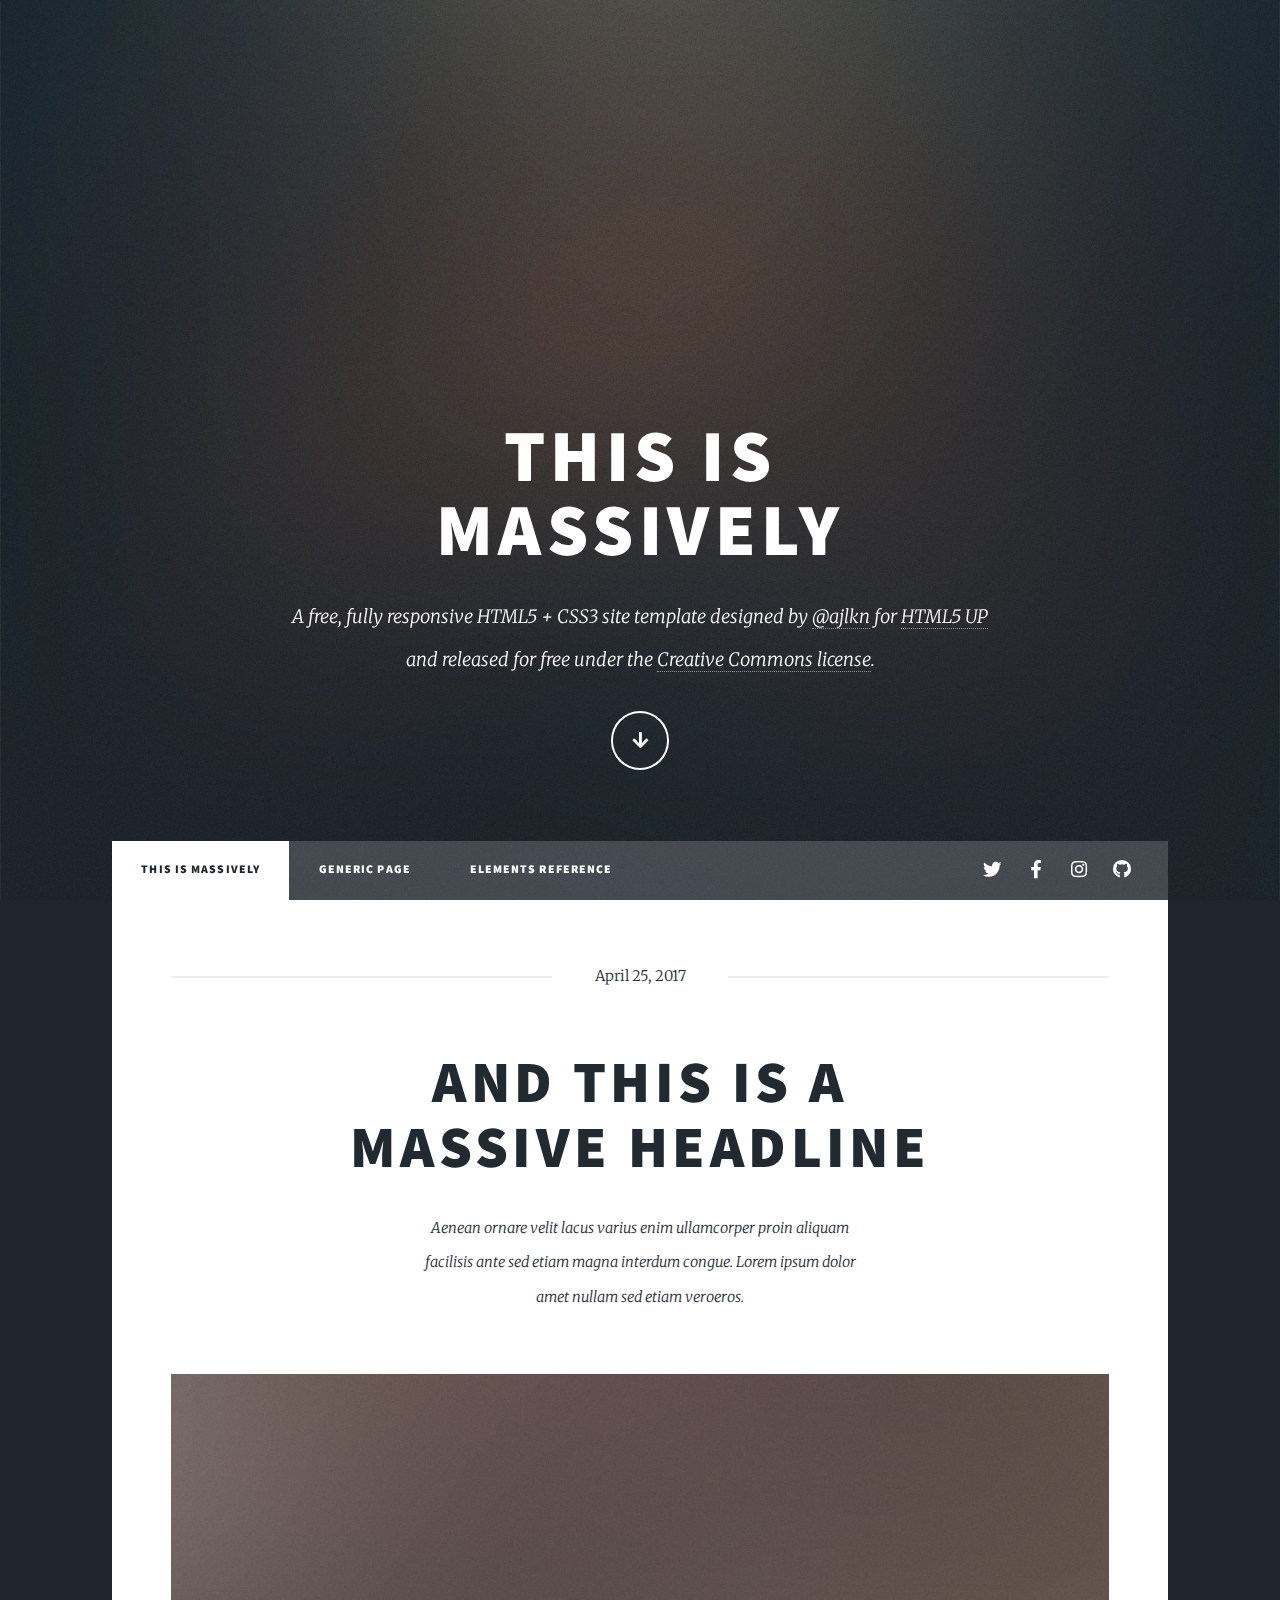
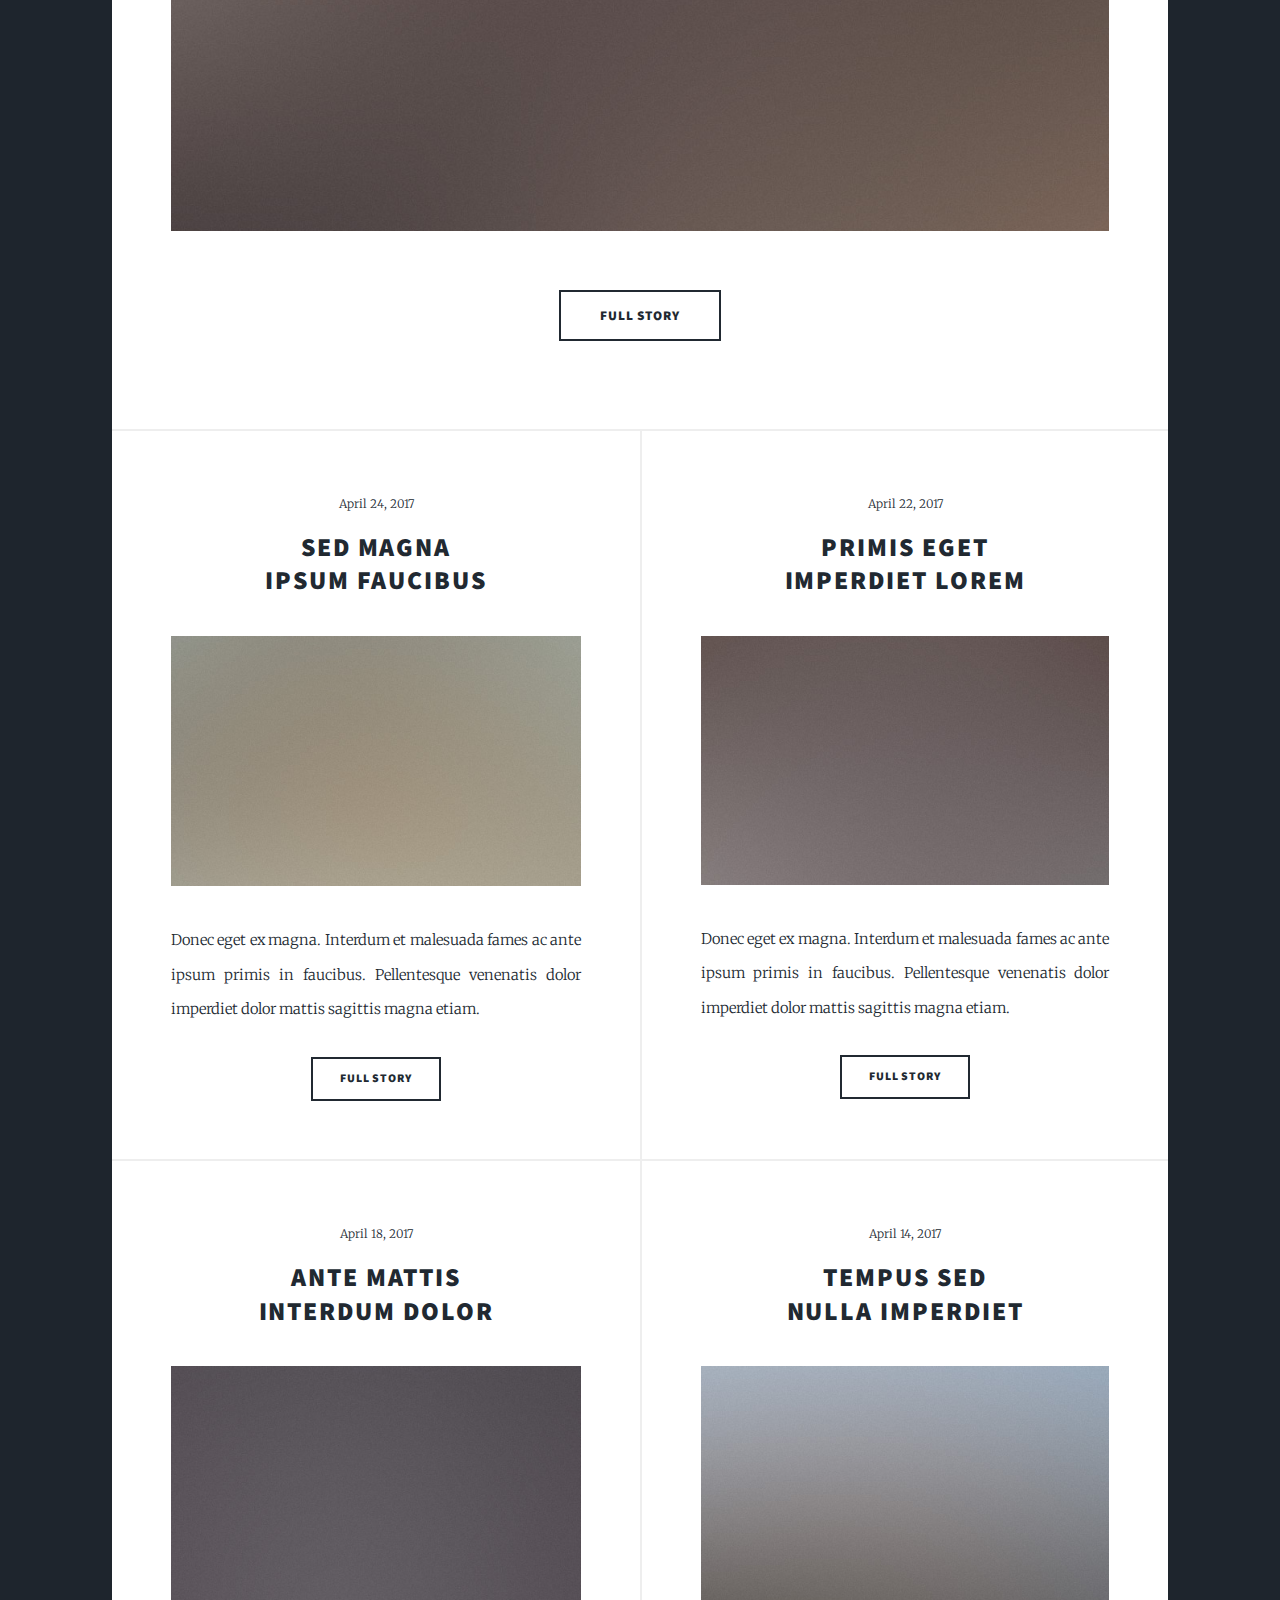
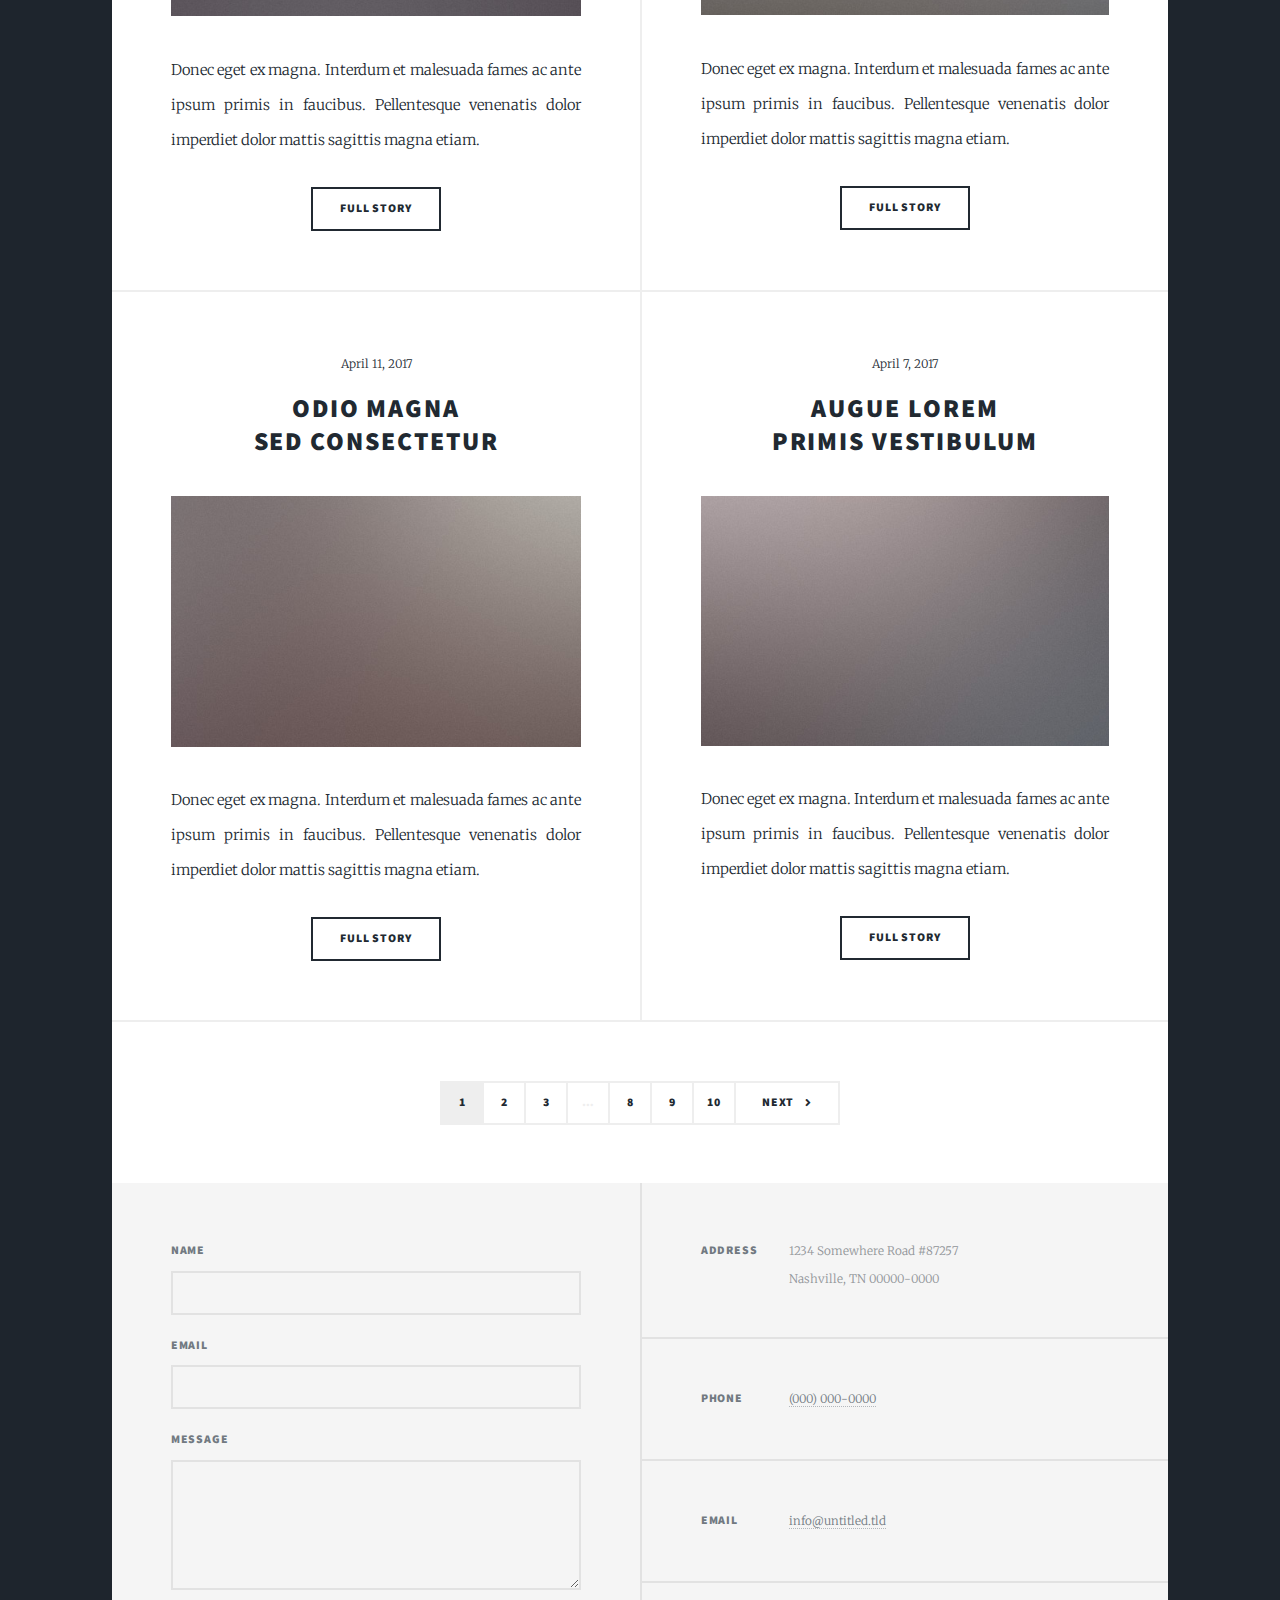
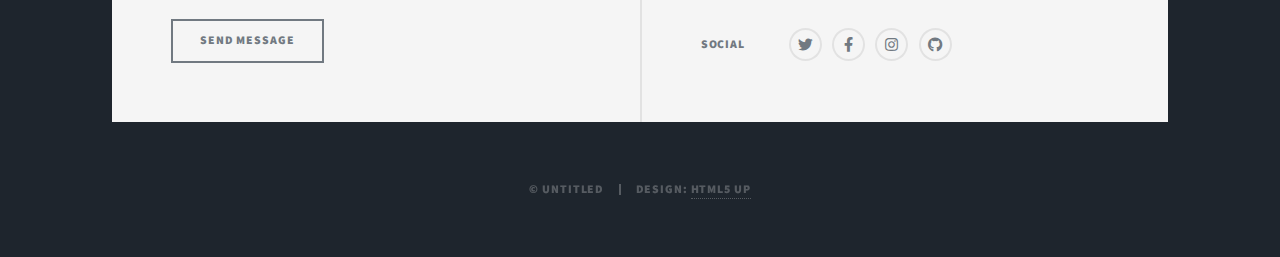
==== index.html @ d3384584 "Add files via upload" ====
<!DOCTYPE HTML>
<!--
	Massively by HTML5 UP
	html5up.net | @ajlkn
	Free for personal and commercial use under the CCA 3.0 license (html5up.net/license)
-->
<html>
	<head>
		<title>Massively by HTML5 UP</title>
		<meta charset="utf-8" />
		<meta name="viewport" content="width=device-width, initial-scale=1, user-scalable=no" />
		<link rel="stylesheet" href="assets/css/main.css" />
		<noscript><link rel="stylesheet" href="assets/css/noscript.css" /></noscript>
	</head>
	<body class="is-preload">

		<!-- Wrapper -->
			<div id="wrapper" class="fade-in">

				<!-- Intro -->
					<div id="intro">
						<h1>This is<br />
						Massively</h1>
						<p>A free, fully responsive HTML5 + CSS3 site template designed by <a href="https://twitter.com/ajlkn">@ajlkn</a> for <a href="https://html5up.net">HTML5 UP</a><br />
						and released for free under the <a href="https://html5up.net/license">Creative Commons license</a>.</p>
						<ul class="actions">
							<li><a href="#header" class="button icon solid solo fa-arrow-down scrolly">Continue</a></li>
						</ul>
					</div>

				<!-- Header -->
					<header id="header">
						<a href="index.html" class="logo">Massively</a>
					</header>

				<!-- Nav -->
					<nav id="nav">
						<ul class="links">
							<li class="active"><a href="index.html">This is Massively</a></li>
							<li><a href="generic.html">Generic Page</a></li>
							<li><a href="elements.html">Elements Reference</a></li>
						</ul>
						<ul class="icons">
							<li><a href="#" class="icon brands fa-twitter"><span class="label">Twitter</span></a></li>
							<li><a href="#" class="icon brands fa-facebook-f"><span class="label">Facebook</span></a></li>
							<li><a href="#" class="icon brands fa-instagram"><span class="label">Instagram</span></a></li>
							<li><a href="#" class="icon brands fa-github"><span class="label">GitHub</span></a></li>
						</ul>
					</nav>

				<!-- Main -->
					<div id="main">

						<!-- Featured Post -->
							<article class="post featured">
								<header class="major">
									<span class="date">April 25, 2017</span>
									<h2><a href="#">And this is a<br />
									massive headline</a></h2>
									<p>Aenean ornare velit lacus varius enim ullamcorper proin aliquam<br />
									facilisis ante sed etiam magna interdum congue. Lorem ipsum dolor<br />
									amet nullam sed etiam veroeros.</p>
								</header>
								<a href="#" class="image main"><img src="images/pic01.jpg" alt="" /></a>
								<ul class="actions special">
									<li><a href="#" class="button large">Full Story</a></li>
								</ul>
							</article>

						<!-- Posts -->
							<section class="posts">
								<article>
									<header>
										<span class="date">April 24, 2017</span>
										<h2><a href="#">Sed magna<br />
										ipsum faucibus</a></h2>
									</header>
									<a href="#" class="image fit"><img src="images/pic02.jpg" alt="" /></a>
									<p>Donec eget ex magna. Interdum et malesuada fames ac ante ipsum primis in faucibus. Pellentesque venenatis dolor imperdiet dolor mattis sagittis magna etiam.</p>
									<ul class="actions special">
										<li><a href="#" class="button">Full Story</a></li>
									</ul>
								</article>
								<article>
									<header>
										<span class="date">April 22, 2017</span>
										<h2><a href="#">Primis eget<br />
										imperdiet lorem</a></h2>
									</header>
									<a href="#" class="image fit"><img src="images/pic03.jpg" alt="" /></a>
									<p>Donec eget ex magna. Interdum et malesuada fames ac ante ipsum primis in faucibus. Pellentesque venenatis dolor imperdiet dolor mattis sagittis magna etiam.</p>
									<ul class="actions special">
										<li><a href="#" class="button">Full Story</a></li>
									</ul>
								</article>
								<article>
									<header>
										<span class="date">April 18, 2017</span>
										<h2><a href="#">Ante mattis<br />
										interdum dolor</a></h2>
									</header>
									<a href="#" class="image fit"><img src="images/pic04.jpg" alt="" /></a>
									<p>Donec eget ex magna. Interdum et malesuada fames ac ante ipsum primis in faucibus. Pellentesque venenatis dolor imperdiet dolor mattis sagittis magna etiam.</p>
									<ul class="actions special">
										<li><a href="#" class="button">Full Story</a></li>
									</ul>
								</article>
								<article>
									<header>
										<span class="date">April 14, 2017</span>
										<h2><a href="#">Tempus sed<br />
										nulla imperdiet</a></h2>
									</header>
									<a href="#" class="image fit"><img src="images/pic05.jpg" alt="" /></a>
									<p>Donec eget ex magna. Interdum et malesuada fames ac ante ipsum primis in faucibus. Pellentesque venenatis dolor imperdiet dolor mattis sagittis magna etiam.</p>
									<ul class="actions special">
										<li><a href="#" class="button">Full Story</a></li>
									</ul>
								</article>
								<article>
									<header>
										<span class="date">April 11, 2017</span>
										<h2><a href="#">Odio magna<br />
										sed consectetur</a></h2>
									</header>
									<a href="#" class="image fit"><img src="images/pic06.jpg" alt="" /></a>
									<p>Donec eget ex magna. Interdum et malesuada fames ac ante ipsum primis in faucibus. Pellentesque venenatis dolor imperdiet dolor mattis sagittis magna etiam.</p>
									<ul class="actions special">
										<li><a href="#" class="button">Full Story</a></li>
									</ul>
								</article>
								<article>
									<header>
										<span class="date">April 7, 2017</span>
										<h2><a href="#">Augue lorem<br />
										primis vestibulum</a></h2>
									</header>
									<a href="#" class="image fit"><img src="images/pic07.jpg" alt="" /></a>
									<p>Donec eget ex magna. Interdum et malesuada fames ac ante ipsum primis in faucibus. Pellentesque venenatis dolor imperdiet dolor mattis sagittis magna etiam.</p>
									<ul class="actions special">
										<li><a href="#" class="button">Full Story</a></li>
									</ul>
								</article>
							</section>

						<!-- Footer -->
							<footer>
								<div class="pagination">
									<!--<a href="#" class="previous">Prev</a>-->
									<a href="#" class="page active">1</a>
									<a href="#" class="page">2</a>
									<a href="#" class="page">3</a>
									<span class="extra">&hellip;</span>
									<a href="#" class="page">8</a>
									<a href="#" class="page">9</a>
									<a href="#" class="page">10</a>
									<a href="#" class="next">Next</a>
								</div>
							</footer>

					</div>

				<!-- Footer -->
					<footer id="footer">
						<section>
							<form method="post" action="#">
								<div class="fields">
									<div class="field">
										<label for="name">Name</label>
										<input type="text" name="name" id="name" />
									</div>
									<div class="field">
										<label for="email">Email</label>
										<input type="text" name="email" id="email" />
									</div>
									<div class="field">
										<label for="message">Message</label>
										<textarea name="message" id="message" rows="3"></textarea>
									</div>
								</div>
								<ul class="actions">
									<li><input type="submit" value="Send Message" /></li>
								</ul>
							</form>
						</section>
						<section class="split contact">
							<section class="alt">
								<h3>Address</h3>
								<p>1234 Somewhere Road #87257<br />
								Nashville, TN 00000-0000</p>
							</section>
							<section>
								<h3>Phone</h3>
								<p><a href="#">(000) 000-0000</a></p>
							</section>
							<section>
								<h3>Email</h3>
								<p><a href="#">info@untitled.tld</a></p>
							</section>
							<section>
								<h3>Social</h3>
								<ul class="icons alt">
									<li><a href="#" class="icon brands alt fa-twitter"><span class="label">Twitter</span></a></li>
									<li><a href="#" class="icon brands alt fa-facebook-f"><span class="label">Facebook</span></a></li>
									<li><a href="#" class="icon brands alt fa-instagram"><span class="label">Instagram</span></a></li>
									<li><a href="#" class="icon brands alt fa-github"><span class="label">GitHub</span></a></li>
								</ul>
							</section>
						</section>
					</footer>

				<!-- Copyright -->
					<div id="copyright">
						<ul><li>&copy; Untitled</li><li>Design: <a href="https://html5up.net">HTML5 UP</a></li></ul>
					</div>

			</div>

		<!-- Scripts -->
			<script src="assets/js/jquery.min.js"></script>
			<script src="assets/js/jquery.scrollex.min.js"></script>
			<script src="assets/js/jquery.scrolly.min.js"></script>
			<script src="assets/js/browser.min.js"></script>
			<script src="assets/js/breakpoints.min.js"></script>
			<script src="assets/js/util.js"></script>
			<script src="assets/js/main.js"></script>

	</body>
</html>
---- assets/css/main.css ----
@import url(fontawesome-all.min.css);
@import url("https://fonts.googleapis.com/css?family=Merriweather:300,700,300italic,700italic|Source+Sans+Pro:900");

/*
	Massively by HTML5 UP
	html5up.net | @ajlkn
	Free for personal and commercial use under the CCA 3.0 license (html5up.net/license)
*/

html, body, div, span, applet, object,
iframe, h1, h2, h3, h4, h5, h6, p, blockquote,
pre, a, abbr, acronym, address, big, cite,
code, del, dfn, em, img, ins, kbd, q, s, samp,
small, strike, strong, sub, sup, tt, var, b,
u, i, center, dl, dt, dd, ol, ul, li, fieldset,
form, label, legend, table, caption, tbody,
tfoot, thead, tr, th, td, article, aside,
canvas, details, embed, figure, figcaption,
footer, header, hgroup, menu, nav, output, ruby,
section, summary, time, mark, audio, video {
	margin: 0;
	padding: 0;
	border: 0;
	font-size: 100%;
	font: inherit;
	vertical-align: baseline;}

article, aside, details, figcaption, figure,
footer, header, hgroup, menu, nav, section {
	display: block;}

body {
	line-height: 1;
}

ol, ul {
	list-style: none;
}

blockquote, q {
	quotes: none;
}

	blockquote:before, blockquote:after, q:before, q:after {
		content: '';
		content: none;
	}

table {
	border-collapse: collapse;
	border-spacing: 0;
}

body {
	-webkit-text-size-adjust: none;
}

mark {
	background-color: transparent;
	color: inherit;
}

input::-moz-focus-inner {
	border: 0;
	padding: 0;
}

input, select, textarea {
	-moz-appearance: none;
	-webkit-appearance: none;
	-ms-appearance: none;
	appearance: none;
}

/* Basic */

	@-ms-viewport {
		width: device-width;
	}

	body {
		-ms-overflow-style: scrollbar;
	}

	@media screen and (max-width: 480px) {

		html, body {
			min-width: 320px;
		}

	}

	html {
		box-sizing: border-box;
	}

	*, *:before, *:after {
		box-sizing: inherit;
	}

	body {
		background-color: #1e252d;
	}

		body.is-preload *, body.is-preload *:before, body.is-preload *:after {
			-moz-animation: none !important;
			-webkit-animation: none !important;
			-ms-animation: none !important;
			animation: none !important;
			-moz-transition: none !important;
			-webkit-transition: none !important;
			-ms-transition: none !important;
			transition: none !important;
		}

/* Type */

	html {
		font-size: 16pt;
	}

		@media screen and (max-width: 1680px) {

			html {
				font-size: 12pt;
			}

		}

		@media screen and (max-width: 1280px) {

			html {
				font-size: 11pt;
			}

		}

		@media screen and (max-width: 360px) {

			html {
				font-size: 10pt;
			}

		}

	body {
		color: #212931;
	}

	body, input, select, textarea {
		font-family: "Merriweather", Georgia, serif;
		font-weight: 300;
		font-size: 1rem;
		line-height: 2.375;
	}

	a {
		-moz-transition: color 0.2s ease-in-out, background-color 0.2s ease-in-out, border-color 0.2s ease-in-out, box-shadow 0.2s ease-in-out;
		-webkit-transition: color 0.2s ease-in-out, background-color 0.2s ease-in-out, border-color 0.2s ease-in-out, box-shadow 0.2s ease-in-out;
		-ms-transition: color 0.2s ease-in-out, background-color 0.2s ease-in-out, border-color 0.2s ease-in-out, box-shadow 0.2s ease-in-out;
		transition: color 0.2s ease-in-out, background-color 0.2s ease-in-out, border-color 0.2s ease-in-out, box-shadow 0.2s ease-in-out;
		border-bottom: dotted 1px;
		text-decoration: none;
	}

		a:hover {
			border-bottom-color: transparent;
		}

	strong, b {
		font-weight: 600;
	}

	em, i {
		font-style: italic;
	}

	p {
		text-align: justify;
		margin: 0 0 2rem 0;
	}

	h1, h2, h3, h4, h5, h6 {
		font-family: "Source Sans Pro", Helvetica, sans-serif;
		font-weight: 900;
		line-height: 1.5;
		letter-spacing: 0.075em;
		text-transform: uppercase;
		margin: 0 0 1rem 0;
	}

		h1 a, h2 a, h3 a, h4 a, h5 a, h6 a {
			border-bottom: 0;
			color: inherit;
			text-decoration: none;
		}

	h1 {
		font-size: 4rem;
		line-height: 1.1;
		margin: 0 0 2rem 0;
	}

	h2 {
		font-size: 1.75rem;
		line-height: 1.3;
		margin: 0 0 1.5rem 0;
	}

	h3 {
		font-size: 1.25rem;
		margin: 0 0 1.5rem 0;
	}

	h4 {
		font-size: 1rem;
	}

	h5 {
		font-size: 0.9rem;
	}

	h6 {
		font-size: 0.8rem;
	}

	sub {
		font-size: 0.8rem;
		position: relative;
		top: 0.5rem;
	}

	sup {
		font-size: 0.8rem;
		position: relative;
		top: -0.5rem;
	}

	blockquote {
		border-left: solid 4px;
		font-style: italic;
		margin: 0 0 2rem 0;
		padding: 0.5rem 0 0.5rem 2rem;
	}

	code {
		border: solid 2px;
		font-family: "Courier New", monospace;
		font-size: 0.9rem;
		margin: 0 0.25rem;
		padding: 0.25rem 0.65rem;
	}

	pre {
		-webkit-overflow-scrolling: touch;
		font-family: "Courier New", monospace;
		font-size: 0.9rem;
		margin: 0 0 2rem 0;
	}

		pre code {
			display: block;
			line-height: 1.75;
			padding: 1rem 1.5rem;
			overflow-x: auto;
		}

	hr {
		border: 0;
		border-bottom: solid 2px;
		margin: 3rem 0;
	}

		hr.major {
			margin: 5rem 0;
		}

	.align-left {
		text-align: left;
	}

	.align-center {
		text-align: center;
	}

	.align-right {
		text-align: right;
	}

	input, select, textarea {
		color: #212931;
	}

	a {
		color: #212931;
		border-bottom-color: rgba(33, 41, 49, 0.5);
	}

		a:hover {
			border-bottom-color: transparent;
			color: #18bfef !important;
		}

	strong, b {
		color: #212931;
	}

	h1, h2, h3, h4, h5, h6 {
		color: #212931;
	}

	blockquote {
		border-left-color: #eeeeee;
	}

	code {
		background: rgba(220, 220, 220, 0.25);
		border-color: #eeeeee;
	}

	hr {
		border-bottom-color: #eeeeee;
	}

/* Row */

	.row {
		display: flex;
		flex-wrap: wrap;
		box-sizing: border-box;
		align-items: stretch;
	}

		.row > * {
			box-sizing: border-box;
		}

		.row.gtr-uniform > * > :last-child {
			margin-bottom: 0;
		}

		.row.aln-left {
			justify-content: flex-start;
		}

		.row.aln-center {
			justify-content: center;
		}

		.row.aln-right {
			justify-content: flex-end;
		}

		.row.aln-top {
			align-items: flex-start;
		}

		.row.aln-middle {
			align-items: center;
		}

		.row.aln-bottom {
			align-items: flex-end;
		}

		.row > .imp {
			order: -1;
		}

		.row > .col-1 {
			width: 8.33333%;
		}

		.row > .off-1 {
			margin-left: 8.33333%;
		}

		.row > .col-2 {
			width: 16.66667%;
		}

		.row > .off-2 {
			margin-left: 16.66667%;
		}

		.row > .col-3 {
			width: 25%;
		}

		.row > .off-3 {
			margin-left: 25%;
		}

		.row > .col-4 {
			width: 33.33333%;
		}

		.row > .off-4 {
			margin-left: 33.33333%;
		}

		.row > .col-5 {
			width: 41.66667%;
		}

		.row > .off-5 {
			margin-left: 41.66667%;
		}

		.row > .col-6 {
			width: 50%;
		}

		.row > .off-6 {
			margin-left: 50%;
		}

		.row > .col-7 {
			width: 58.33333%;
		}

		.row > .off-7 {
			margin-left: 58.33333%;
		}

		.row > .col-8 {
			width: 66.66667%;
		}

		.row > .off-8 {
			margin-left: 66.66667%;
		}

		.row > .col-9 {
			width: 75%;
		}

		.row > .off-9 {
			margin-left: 75%;
		}

		.row > .col-10 {
			width: 83.33333%;
		}

		.row > .off-10 {
			margin-left: 83.33333%;
		}

		.row > .col-11 {
			width: 91.66667%;
		}

		.row > .off-11 {
			margin-left: 91.66667%;
		}

		.row > .col-12 {
			width: 100%;
		}

		.row > .off-12 {
			margin-left: 100%;
		}

		.row.gtr-0 {
			margin-top: 0;
			margin-left: 0rem;
		}

			.row.gtr-0 > * {
				padding: 0 0 0 0rem;
			}

			.row.gtr-0.gtr-uniform {
				margin-top: 0rem;
			}

				.row.gtr-0.gtr-uniform > * {
					padding-top: 0rem;
				}

		.row.gtr-25 {
			margin-top: 0;
			margin-left: -0.375rem;
		}

			.row.gtr-25 > * {
				padding: 0 0 0 0.375rem;
			}

			.row.gtr-25.gtr-uniform {
				margin-top: -0.375rem;
			}

				.row.gtr-25.gtr-uniform > * {
					padding-top: 0.375rem;
				}

		.row.gtr-50 {
			margin-top: 0;
			margin-left: -0.75rem;
		}

			.row.gtr-50 > * {
				padding: 0 0 0 0.75rem;
			}

			.row.gtr-50.gtr-uniform {
				margin-top: -0.75rem;
			}

				.row.gtr-50.gtr-uniform > * {
					padding-top: 0.75rem;
				}

		.row {
			margin-top: 0;
			margin-left: -1.5rem;
		}

			.row > * {
				padding: 0 0 0 1.5rem;
			}

			.row.gtr-uniform {
				margin-top: -1.5rem;
			}

				.row.gtr-uniform > * {
					padding-top: 1.5rem;
				}

		.row.gtr-150 {
			margin-top: 0;
			margin-left: -2.25rem;
		}

			.row.gtr-150 > * {
				padding: 0 0 0 2.25rem;
			}

			.row.gtr-150.gtr-uniform {
				margin-top: -2.25rem;
			}

				.row.gtr-150.gtr-uniform > * {
					padding-top: 2.25rem;
				}

		.row.gtr-200 {
			margin-top: 0;
			margin-left: -3rem;
		}

			.row.gtr-200 > * {
				padding: 0 0 0 3rem;
			}

			.row.gtr-200.gtr-uniform {
				margin-top: -3rem;
			}

				.row.gtr-200.gtr-uniform > * {
					padding-top: 3rem;
				}

		@media screen and (max-width: 1680px) {

			.row {
				display: flex;
				flex-wrap: wrap;
				box-sizing: border-box;
				align-items: stretch;
			}

				.row > * {
					box-sizing: border-box;
				}

				.row.gtr-uniform > * > :last-child {
					margin-bottom: 0;
				}

				.row.aln-left {
					justify-content: flex-start;
				}

				.row.aln-center {
					justify-content: center;
				}

				.row.aln-right {
					justify-content: flex-end;
				}

				.row.aln-top {
					align-items: flex-start;
				}

				.row.aln-middle {
					align-items: center;
				}

				.row.aln-bottom {
					align-items: flex-end;
				}

				.row > .imp-xlarge {
					order: -1;
				}

				.row > .col-1-xlarge {
					width: 8.33333%;
				}

				.row > .off-1-xlarge {
					margin-left: 8.33333%;
				}

				.row > .col-2-xlarge {
					width: 16.66667%;
				}

				.row > .off-2-xlarge {
					margin-left: 16.66667%;
				}

				.row > .col-3-xlarge {
					width: 25%;
				}

				.row > .off-3-xlarge {
					margin-left: 25%;
				}

				.row > .col-4-xlarge {
					width: 33.33333%;
				}

				.row > .off-4-xlarge {
					margin-left: 33.33333%;
				}

				.row > .col-5-xlarge {
					width: 41.66667%;
				}

				.row > .off-5-xlarge {
					margin-left: 41.66667%;
				}

				.row > .col-6-xlarge {
					width: 50%;
				}

				.row > .off-6-xlarge {
					margin-left: 50%;
				}

				.row > .col-7-xlarge {
					width: 58.33333%;
				}

				.row > .off-7-xlarge {
					margin-left: 58.33333%;
				}

				.row > .col-8-xlarge {
					width: 66.66667%;
				}

				.row > .off-8-xlarge {
					margin-left: 66.66667%;
				}

				.row > .col-9-xlarge {
					width: 75%;
				}

				.row > .off-9-xlarge {
					margin-left: 75%;
				}

				.row > .col-10-xlarge {
					width: 83.33333%;
				}

				.row > .off-10-xlarge {
					margin-left: 83.33333%;
				}

				.row > .col-11-xlarge {
					width: 91.66667%;
				}

				.row > .off-11-xlarge {
					margin-left: 91.66667%;
				}

				.row > .col-12-xlarge {
					width: 100%;
				}

				.row > .off-12-xlarge {
					margin-left: 100%;
				}

				.row.gtr-0 {
					margin-top: 0;
					margin-left: 0rem;
				}

					.row.gtr-0 > * {
						padding: 0 0 0 0rem;
					}

					.row.gtr-0.gtr-uniform {
						margin-top: 0rem;
					}

						.row.gtr-0.gtr-uniform > * {
							padding-top: 0rem;
						}

				.row.gtr-25 {
					margin-top: 0;
					margin-left: -0.375rem;
				}

					.row.gtr-25 > * {
						padding: 0 0 0 0.375rem;
					}

					.row.gtr-25.gtr-uniform {
						margin-top: -0.375rem;
					}

						.row.gtr-25.gtr-uniform > * {
							padding-top: 0.375rem;
						}

				.row.gtr-50 {
					margin-top: 0;
					margin-left: -0.75rem;
				}

					.row.gtr-50 > * {
						padding: 0 0 0 0.75rem;
					}

					.row.gtr-50.gtr-uniform {
						margin-top: -0.75rem;
					}

						.row.gtr-50.gtr-uniform > * {
							padding-top: 0.75rem;
						}

				.row {
					margin-top: 0;
					margin-left: -1.5rem;
				}

					.row > * {
						padding: 0 0 0 1.5rem;
					}

					.row.gtr-uniform {
						margin-top: -1.5rem;
					}

						.row.gtr-uniform > * {
							padding-top: 1.5rem;
						}

				.row.gtr-150 {
					margin-top: 0;
					margin-left: -2.25rem;
				}

					.row.gtr-150 > * {
						padding: 0 0 0 2.25rem;
					}

					.row.gtr-150.gtr-uniform {
						margin-top: -2.25rem;
					}

						.row.gtr-150.gtr-uniform > * {
							padding-top: 2.25rem;
						}

				.row.gtr-200 {
					margin-top: 0;
					margin-left: -3rem;
				}

					.row.gtr-200 > * {
						padding: 0 0 0 3rem;
					}

					.row.gtr-200.gtr-uniform {
						margin-top: -3rem;
					}

						.row.gtr-200.gtr-uniform > * {
							padding-top: 3rem;
						}

		}

		@media screen and (max-width: 1280px) {

			.row {
				display: flex;
				flex-wrap: wrap;
				box-sizing: border-box;
				align-items: stretch;
			}

				.row > * {
					box-sizing: border-box;
				}

				.row.gtr-uniform > * > :last-child {
					margin-bottom: 0;
				}

				.row.aln-left {
					justify-content: flex-start;
				}

				.row.aln-center {
					justify-content: center;
				}

				.row.aln-right {
					justify-content: flex-end;
				}

				.row.aln-top {
					align-items: flex-start;
				}

				.row.aln-middle {
					align-items: center;
				}

				.row.aln-bottom {
					align-items: flex-end;
				}

				.row > .imp-large {
					order: -1;
				}

				.row > .col-1-large {
					width: 8.33333%;
				}

				.row > .off-1-large {
					margin-left: 8.33333%;
				}

				.row > .col-2-large {
					width: 16.66667%;
				}

				.row > .off-2-large {
					margin-left: 16.66667%;
				}

				.row > .col-3-large {
					width: 25%;
				}

				.row > .off-3-large {
					margin-left: 25%;
				}

				.row > .col-4-large {
					width: 33.33333%;
				}

				.row > .off-4-large {
					margin-left: 33.33333%;
				}

				.row > .col-5-large {
					width: 41.66667%;
				}

				.row > .off-5-large {
					margin-left: 41.66667%;
				}

				.row > .col-6-large {
					width: 50%;
				}

				.row > .off-6-large {
					margin-left: 50%;
				}

				.row > .col-7-large {
					width: 58.33333%;
				}

				.row > .off-7-large {
					margin-left: 58.33333%;
				}

				.row > .col-8-large {
					width: 66.66667%;
				}

				.row > .off-8-large {
					margin-left: 66.66667%;
				}

				.row > .col-9-large {
					width: 75%;
				}

				.row > .off-9-large {
					margin-left: 75%;
				}

				.row > .col-10-large {
					width: 83.33333%;
				}

				.row > .off-10-large {
					margin-left: 83.33333%;
				}

				.row > .col-11-large {
					width: 91.66667%;
				}

				.row > .off-11-large {
					margin-left: 91.66667%;
				}

				.row > .col-12-large {
					width: 100%;
				}

				.row > .off-12-large {
					margin-left: 100%;
				}

				.row.gtr-0 {
					margin-top: 0;
					margin-left: 0rem;
				}

					.row.gtr-0 > * {
						padding: 0 0 0 0rem;
					}

					.row.gtr-0.gtr-uniform {
						margin-top: 0rem;
					}

						.row.gtr-0.gtr-uniform > * {
							padding-top: 0rem;
						}

				.row.gtr-25 {
					margin-top: 0;
					margin-left: -0.375rem;
				}

					.row.gtr-25 > * {
						padding: 0 0 0 0.375rem;
					}

					.row.gtr-25.gtr-uniform {
						margin-top: -0.375rem;
					}

						.row.gtr-25.gtr-uniform > * {
							padding-top: 0.375rem;
						}

				.row.gtr-50 {
					margin-top: 0;
					margin-left: -0.75rem;
				}

					.row.gtr-50 > * {
						padding: 0 0 0 0.75rem;
					}

					.row.gtr-50.gtr-uniform {
						margin-top: -0.75rem;
					}

						.row.gtr-50.gtr-uniform > * {
							padding-top: 0.75rem;
						}

				.row {
					margin-top: 0;
					margin-left: -1.5rem;
				}

					.row > * {
						padding: 0 0 0 1.5rem;
					}

					.row.gtr-uniform {
						margin-top: -1.5rem;
					}

						.row.gtr-uniform > * {
							padding-top: 1.5rem;
						}

				.row.gtr-150 {
					margin-top: 0;
					margin-left: -2.25rem;
				}

					.row.gtr-150 > * {
						padding: 0 0 0 2.25rem;
					}

					.row.gtr-150.gtr-uniform {
						margin-top: -2.25rem;
					}

						.row.gtr-150.gtr-uniform > * {
							padding-top: 2.25rem;
						}

				.row.gtr-200 {
					margin-top: 0;
					margin-left: -3rem;
				}

					.row.gtr-200 > * {
						padding: 0 0 0 3rem;
					}

					.row.gtr-200.gtr-uniform {
						margin-top: -3rem;
					}

						.row.gtr-200.gtr-uniform > * {
							padding-top: 3rem;
						}

		}

		@media screen and (max-width: 980px) {

			.row {
				display: flex;
				flex-wrap: wrap;
				box-sizing: border-box;
				align-items: stretch;
			}

				.row > * {
					box-sizing: border-box;
				}

				.row.gtr-uniform > * > :last-child {
					margin-bottom: 0;
				}

				.row.aln-left {
					justify-content: flex-start;
				}

				.row.aln-center {
					justify-content: center;
				}

				.row.aln-right {
					justify-content: flex-end;
				}

				.row.aln-top {
					align-items: flex-start;
				}

				.row.aln-middle {
					align-items: center;
				}

				.row.aln-bottom {
					align-items: flex-end;
				}

				.row > .imp-medium {
					order: -1;
				}

				.row > .col-1-medium {
					width: 8.33333%;
				}

				.row > .off-1-medium {
					margin-left: 8.33333%;
				}

				.row > .col-2-medium {
					width: 16.66667%;
				}

				.row > .off-2-medium {
					margin-left: 16.66667%;
				}

				.row > .col-3-medium {
					width: 25%;
				}

				.row > .off-3-medium {
					margin-left: 25%;
				}

				.row > .col-4-medium {
					width: 33.33333%;
				}

				.row > .off-4-medium {
					margin-left: 33.33333%;
				}

				.row > .col-5-medium {
					width: 41.66667%;
				}

				.row > .off-5-medium {
					margin-left: 41.66667%;
				}

				.row > .col-6-medium {
					width: 50%;
				}

				.row > .off-6-medium {
					margin-left: 50%;
				}

				.row > .col-7-medium {
					width: 58.33333%;
				}

				.row > .off-7-medium {
					margin-left: 58.33333%;
				}

				.row > .col-8-medium {
					width: 66.66667%;
				}

				.row > .off-8-medium {
					margin-left: 66.66667%;
				}

				.row > .col-9-medium {
					width: 75%;
				}

				.row > .off-9-medium {
					margin-left: 75%;
				}

				.row > .col-10-medium {
					width: 83.33333%;
				}

				.row > .off-10-medium {
					margin-left: 83.33333%;
				}

				.row > .col-11-medium {
					width: 91.66667%;
				}

				.row > .off-11-medium {
					margin-left: 91.66667%;
				}

				.row > .col-12-medium {
					width: 100%;
				}

				.row > .off-12-medium {
					margin-left: 100%;
				}

				.row.gtr-0 {
					margin-top: 0;
					margin-left: 0rem;
				}

					.row.gtr-0 > * {
						padding: 0 0 0 0rem;
					}

					.row.gtr-0.gtr-uniform {
						margin-top: 0rem;
					}

						.row.gtr-0.gtr-uniform > * {
							padding-top: 0rem;
						}

				.row.gtr-25 {
					margin-top: 0;
					margin-left: -0.375rem;
				}

					.row.gtr-25 > * {
						padding: 0 0 0 0.375rem;
					}

					.row.gtr-25.gtr-uniform {
						margin-top: -0.375rem;
					}

						.row.gtr-25.gtr-uniform > * {
							padding-top: 0.375rem;
						}

				.row.gtr-50 {
					margin-top: 0;
					margin-left: -0.75rem;
				}

					.row.gtr-50 > * {
						padding: 0 0 0 0.75rem;
					}

					.row.gtr-50.gtr-uniform {
						margin-top: -0.75rem;
					}

						.row.gtr-50.gtr-uniform > * {
							padding-top: 0.75rem;
						}

				.row {
					margin-top: 0;
					margin-left: -1.5rem;
				}

					.row > * {
						padding: 0 0 0 1.5rem;
					}

					.row.gtr-uniform {
						margin-top: -1.5rem;
					}

						.row.gtr-uniform > * {
							padding-top: 1.5rem;
						}

				.row.gtr-150 {
					margin-top: 0;
					margin-left: -2.25rem;
				}

					.row.gtr-150 > * {
						padding: 0 0 0 2.25rem;
					}

					.row.gtr-150.gtr-uniform {
						margin-top: -2.25rem;
					}

						.row.gtr-150.gtr-uniform > * {
							padding-top: 2.25rem;
						}

				.row.gtr-200 {
					margin-top: 0;
					margin-left: -3rem;
				}

					.row.gtr-200 > * {
						padding: 0 0 0 3rem;
					}

					.row.gtr-200.gtr-uniform {
						margin-top: -3rem;
					}

						.row.gtr-200.gtr-uniform > * {
							padding-top: 3rem;
						}

		}

		@media screen and (max-width: 736px) {

			.row {
				display: flex;
				flex-wrap: wrap;
				box-sizing: border-box;
				align-items: stretch;
			}

				.row > * {
					box-sizing: border-box;
				}

				.row.gtr-uniform > * > :last-child {
					margin-bottom: 0;
				}

				.row.aln-left {
					justify-content: flex-start;
				}

				.row.aln-center {
					justify-content: center;
				}

				.row.aln-right {
					justify-content: flex-end;
				}

				.row.aln-top {
					align-items: flex-start;
				}

				.row.aln-middle {
					align-items: center;
				}

				.row.aln-bottom {
					align-items: flex-end;
				}

				.row > .imp-small {
					order: -1;
				}

				.row > .col-1-small {
					width: 8.33333%;
				}

				.row > .off-1-small {
					margin-left: 8.33333%;
				}

				.row > .col-2-small {
					width: 16.66667%;
				}

				.row > .off-2-small {
					margin-left: 16.66667%;
				}

				.row > .col-3-small {
					width: 25%;
				}

				.row > .off-3-small {
					margin-left: 25%;
				}

				.row > .col-4-small {
					width: 33.33333%;
				}

				.row > .off-4-small {
					margin-left: 33.33333%;
				}

				.row > .col-5-small {
					width: 41.66667%;
				}

				.row > .off-5-small {
					margin-left: 41.66667%;
				}

				.row > .col-6-small {
					width: 50%;
				}

				.row > .off-6-small {
					margin-left: 50%;
				}

				.row > .col-7-small {
					width: 58.33333%;
				}

				.row > .off-7-small {
					margin-left: 58.33333%;
				}

				.row > .col-8-small {
					width: 66.66667%;
				}

				.row > .off-8-small {
					margin-left: 66.66667%;
				}

				.row > .col-9-small {
					width: 75%;
				}

				.row > .off-9-small {
					margin-left: 75%;
				}

				.row > .col-10-small {
					width: 83.33333%;
				}

				.row > .off-10-small {
					margin-left: 83.33333%;
				}

				.row > .col-11-small {
					width: 91.66667%;
				}

				.row > .off-11-small {
					margin-left: 91.66667%;
				}

				.row > .col-12-small {
					width: 100%;
				}

				.row > .off-12-small {
					margin-left: 100%;
				}

				.row.gtr-0 {
					margin-top: 0;
					margin-left: 0rem;
				}

					.row.gtr-0 > * {
						padding: 0 0 0 0rem;
					}

					.row.gtr-0.gtr-uniform {
						margin-top: 0rem;
					}

						.row.gtr-0.gtr-uniform > * {
							padding-top: 0rem;
						}

				.row.gtr-25 {
					margin-top: 0;
					margin-left: -0.375rem;
				}

					.row.gtr-25 > * {
						padding: 0 0 0 0.375rem;
					}

					.row.gtr-25.gtr-uniform {
						margin-top: -0.375rem;
					}

						.row.gtr-25.gtr-uniform > * {
							padding-top: 0.375rem;
						}

				.row.gtr-50 {
					margin-top: 0;
					margin-left: -0.75rem;
				}

					.row.gtr-50 > * {
						padding: 0 0 0 0.75rem;
					}

					.row.gtr-50.gtr-uniform {
						margin-top: -0.75rem;
					}

						.row.gtr-50.gtr-uniform > * {
							padding-top: 0.75rem;
						}

				.row {
					margin-top: 0;
					margin-left: -1.5rem;
				}

					.row > * {
						padding: 0 0 0 1.5rem;
					}

					.row.gtr-uniform {
						margin-top: -1.5rem;
					}

						.row.gtr-uniform > * {
							padding-top: 1.5rem;
						}

				.row.gtr-150 {
					margin-top: 0;
					margin-left: -2.25rem;
				}

					.row.gtr-150 > * {
						padding: 0 0 0 2.25rem;
					}

					.row.gtr-150.gtr-uniform {
						margin-top: -2.25rem;
					}

						.row.gtr-150.gtr-uniform > * {
							padding-top: 2.25rem;
						}

				.row.gtr-200 {
					margin-top: 0;
					margin-left: -3rem;
				}

					.row.gtr-200 > * {
						padding: 0 0 0 3rem;
					}

					.row.gtr-200.gtr-uniform {
						margin-top: -3rem;
					}

						.row.gtr-200.gtr-uniform > * {
							padding-top: 3rem;
						}

		}

		@media screen and (max-width: 480px) {

			.row {
				display: flex;
				flex-wrap: wrap;
				box-sizing: border-box;
				align-items: stretch;
			}

				.row > * {
					box-sizing: border-box;
				}

				.row.gtr-uniform > * > :last-child {
					margin-bottom: 0;
				}

				.row.aln-left {
					justify-content: flex-start;
				}

				.row.aln-center {
					justify-content: center;
				}

				.row.aln-right {
					justify-content: flex-end;
				}

				.row.aln-top {
					align-items: flex-start;
				}

				.row.aln-middle {
					align-items: center;
				}

				.row.aln-bottom {
					align-items: flex-end;
				}

				.row > .imp-xsmall {
					order: -1;
				}

				.row > .col-1-xsmall {
					width: 8.33333%;
				}

				.row > .off-1-xsmall {
					margin-left: 8.33333%;
				}

				.row > .col-2-xsmall {
					width: 16.66667%;
				}

				.row > .off-2-xsmall {
					margin-left: 16.66667%;
				}

				.row > .col-3-xsmall {
					width: 25%;
				}

				.row > .off-3-xsmall {
					margin-left: 25%;
				}

				.row > .col-4-xsmall {
					width: 33.33333%;
				}

				.row > .off-4-xsmall {
					margin-left: 33.33333%;
				}

				.row > .col-5-xsmall {
					width: 41.66667%;
				}

				.row > .off-5-xsmall {
					margin-left: 41.66667%;
				}

				.row > .col-6-xsmall {
					width: 50%;
				}

				.row > .off-6-xsmall {
					margin-left: 50%;
				}

				.row > .col-7-xsmall {
					width: 58.33333%;
				}

				.row > .off-7-xsmall {
					margin-left: 58.33333%;
				}

				.row > .col-8-xsmall {
					width: 66.66667%;
				}

				.row > .off-8-xsmall {
					margin-left: 66.66667%;
				}

				.row > .col-9-xsmall {
					width: 75%;
				}

				.row > .off-9-xsmall {
					margin-left: 75%;
				}

				.row > .col-10-xsmall {
					width: 83.33333%;
				}

				.row > .off-10-xsmall {
					margin-left: 83.33333%;
				}

				.row > .col-11-xsmall {
					width: 91.66667%;
				}

				.row > .off-11-xsmall {
					margin-left: 91.66667%;
				}

				.row > .col-12-xsmall {
					width: 100%;
				}

				.row > .off-12-xsmall {
					margin-left: 100%;
				}

				.row.gtr-0 {
					margin-top: 0;
					margin-left: 0rem;
				}

					.row.gtr-0 > * {
						padding: 0 0 0 0rem;
					}

					.row.gtr-0.gtr-uniform {
						margin-top: 0rem;
					}

						.row.gtr-0.gtr-uniform > * {
							padding-top: 0rem;
						}

				.row.gtr-25 {
					margin-top: 0;
					margin-left: -0.375rem;
				}

					.row.gtr-25 > * {
						padding: 0 0 0 0.375rem;
					}

					.row.gtr-25.gtr-uniform {
						margin-top: -0.375rem;
					}

						.row.gtr-25.gtr-uniform > * {
							padding-top: 0.375rem;
						}

				.row.gtr-50 {
					margin-top: 0;
					margin-left: -0.75rem;
				}

					.row.gtr-50 > * {
						padding: 0 0 0 0.75rem;
					}

					.row.gtr-50.gtr-uniform {
						margin-top: -0.75rem;
					}

						.row.gtr-50.gtr-uniform > * {
							padding-top: 0.75rem;
						}

				.row {
					margin-top: 0;
					margin-left: -1.5rem;
				}

					.row > * {
						padding: 0 0 0 1.5rem;
					}

					.row.gtr-uniform {
						margin-top: -1.5rem;
					}

						.row.gtr-uniform > * {
							padding-top: 1.5rem;
						}

				.row.gtr-150 {
					margin-top: 0;
					margin-left: -2.25rem;
				}

					.row.gtr-150 > * {
						padding: 0 0 0 2.25rem;
					}

					.row.gtr-150.gtr-uniform {
						margin-top: -2.25rem;
					}

						.row.gtr-150.gtr-uniform > * {
							padding-top: 2.25rem;
						}

				.row.gtr-200 {
					margin-top: 0;
					margin-left: -3rem;
				}

					.row.gtr-200 > * {
						padding: 0 0 0 3rem;
					}

					.row.gtr-200.gtr-uniform {
						margin-top: -3rem;
					}

						.row.gtr-200.gtr-uniform > * {
							padding-top: 3rem;
						}

		}

		@media screen and (max-width: 360px) {

			.row {
				display: flex;
				flex-wrap: wrap;
				box-sizing: border-box;
				align-items: stretch;
			}

				.row > * {
					box-sizing: border-box;
				}

				.row.gtr-uniform > * > :last-child {
					margin-bottom: 0;
				}

				.row.aln-left {
					justify-content: flex-start;
				}

				.row.aln-center {
					justify-content: center;
				}

				.row.aln-right {
					justify-content: flex-end;
				}

				.row.aln-top {
					align-items: flex-start;
				}

				.row.aln-middle {
					align-items: center;
				}

				.row.aln-bottom {
					align-items: flex-end;
				}

				.row > .imp-xxsmall {
					order: -1;
				}

				.row > .col-1-xxsmall {
					width: 8.33333%;
				}

				.row > .off-1-xxsmall {
					margin-left: 8.33333%;
				}

				.row > .col-2-xxsmall {
					width: 16.66667%;
				}

				.row > .off-2-xxsmall {
					margin-left: 16.66667%;
				}

				.row > .col-3-xxsmall {
					width: 25%;
				}

				.row > .off-3-xxsmall {
					margin-left: 25%;
				}

				.row > .col-4-xxsmall {
					width: 33.33333%;
				}

				.row > .off-4-xxsmall {
					margin-left: 33.33333%;
				}

				.row > .col-5-xxsmall {
					width: 41.66667%;
				}

				.row > .off-5-xxsmall {
					margin-left: 41.66667%;
				}

				.row > .col-6-xxsmall {
					width: 50%;
				}

				.row > .off-6-xxsmall {
					margin-left: 50%;
				}

				.row > .col-7-xxsmall {
					width: 58.33333%;
				}

				.row > .off-7-xxsmall {
					margin-left: 58.33333%;
				}

				.row > .col-8-xxsmall {
					width: 66.66667%;
				}

				.row > .off-8-xxsmall {
					margin-left: 66.66667%;
				}

				.row > .col-9-xxsmall {
					width: 75%;
				}

				.row > .off-9-xxsmall {
					margin-left: 75%;
				}

				.row > .col-10-xxsmall {
					width: 83.33333%;
				}

				.row > .off-10-xxsmall {
					margin-left: 83.33333%;
				}

				.row > .col-11-xxsmall {
					width: 91.66667%;
				}

				.row > .off-11-xxsmall {
					margin-left: 91.66667%;
				}

				.row > .col-12-xxsmall {
					width: 100%;
				}

				.row > .off-12-xxsmall {
					margin-left: 100%;
				}

				.row.gtr-0 {
					margin-top: 0;
					margin-left: 0rem;
				}

					.row.gtr-0 > * {
						padding: 0 0 0 0rem;
					}

					.row.gtr-0.gtr-uniform {
						margin-top: 0rem;
					}

						.row.gtr-0.gtr-uniform > * {
							padding-top: 0rem;
						}

				.row.gtr-25 {
					margin-top: 0;
					margin-left: -0.375rem;
				}

					.row.gtr-25 > * {
						padding: 0 0 0 0.375rem;
					}

					.row.gtr-25.gtr-uniform {
						margin-top: -0.375rem;
					}

						.row.gtr-25.gtr-uniform > * {
							padding-top: 0.375rem;
						}

				.row.gtr-50 {
					margin-top: 0;
					margin-left: -0.75rem;
				}

					.row.gtr-50 > * {
						padding: 0 0 0 0.75rem;
					}

					.row.gtr-50.gtr-uniform {
						margin-top: -0.75rem;
					}

						.row.gtr-50.gtr-uniform > * {
							padding-top: 0.75rem;
						}

				.row {
					margin-top: 0;
					margin-left: -1.5rem;
				}

					.row > * {
						padding: 0 0 0 1.5rem;
					}

					.row.gtr-uniform {
						margin-top: -1.5rem;
					}

						.row.gtr-uniform > * {
							padding-top: 1.5rem;
						}

				.row.gtr-150 {
					margin-top: 0;
					margin-left: -2.25rem;
				}

					.row.gtr-150 > * {
						padding: 0 0 0 2.25rem;
					}

					.row.gtr-150.gtr-uniform {
						margin-top: -2.25rem;
					}

						.row.gtr-150.gtr-uniform > * {
							padding-top: 2.25rem;
						}

				.row.gtr-200 {
					margin-top: 0;
					margin-left: -3rem;
				}

					.row.gtr-200 > * {
						padding: 0 0 0 3rem;
					}

					.row.gtr-200.gtr-uniform {
						margin-top: -3rem;
					}

						.row.gtr-200.gtr-uniform > * {
							padding-top: 3rem;
						}

		}

/* Box */

	.box {
		border: solid 2px;
		margin-bottom: 2rem;
		padding: 1.5rem;
	}

		.box > :last-child,
		.box > :last-child > :last-child,
		.box > :last-child > :last-child > :last-child {
			margin-bottom: 0;
		}

		.box.alt {
			border: 0;
			border-radius: 0;
			padding: 0;
		}

	.box {
		border-color: #eeeeee;
	}

/* Button */

	input[type="submit"],
	input[type="reset"],
	input[type="button"],
	button,
	.button {
		-moz-appearance: none;
		-webkit-appearance: none;
		-ms-appearance: none;
		appearance: none;
		-moz-transition: background-color 0.2s ease-in-out, box-shadow 0.2s ease-in-out, color 0.2s ease-in-out;
		-webkit-transition: background-color 0.2s ease-in-out, box-shadow 0.2s ease-in-out, color 0.2s ease-in-out;
		-ms-transition: background-color 0.2s ease-in-out, box-shadow 0.2s ease-in-out, color 0.2s ease-in-out;
		transition: background-color 0.2s ease-in-out, box-shadow 0.2s ease-in-out, color 0.2s ease-in-out;
		border: 0;
		border-radius: 0;
		cursor: pointer;
		display: inline-block;
		font-family: "Source Sans Pro", Helvetica, sans-serif;
		font-size: 0.8rem;
		font-weight: 900;
		letter-spacing: 0.075em;
		height: 3rem;
		line-height: 3rem;
		padding: 0 2rem;
		text-align: center;
		text-decoration: none;
		text-transform: uppercase;
		white-space: nowrap;
	}

		input[type="submit"].icon:before,
		input[type="reset"].icon:before,
		input[type="button"].icon:before,
		button.icon:before,
		.button.icon:before {
			margin-right: 0.5rem;
		}

		input[type="submit"].icon.solo,
		input[type="reset"].icon.solo,
		input[type="button"].icon.solo,
		button.icon.solo,
		.button.icon.solo {
			position: relative;
			width: 4rem;
			height: 4rem;
			line-height: 4rem;
			border-radius: 4rem;
			text-indent: 4rem;
			overflow: hidden;
			padding: 0;
			white-space: nowrap;
		}

			input[type="submit"].icon.solo:before,
			input[type="reset"].icon.solo:before,
			input[type="button"].icon.solo:before,
			button.icon.solo:before,
			.button.icon.solo:before {
				position: absolute;
				display: block;
				top: 0;
				left: 0;
				width: inherit;
				height: inherit;
				line-height: inherit;
				font-size: 1.25rem;
				margin-right: 0;
				text-align: center;
				text-indent: 0;
			}

		input[type="submit"].fit,
		input[type="reset"].fit,
		input[type="button"].fit,
		button.fit,
		.button.fit {
			width: 100%;
		}

		input[type="submit"].small,
		input[type="reset"].small,
		input[type="button"].small,
		button.small,
		.button.small {
			font-size: 0.7rem;
			height: 2.5rem;
			line-height: 2.5rem;
			padding: 0 1.5rem;
		}

		input[type="submit"].large,
		input[type="reset"].large,
		input[type="button"].large,
		button.large,
		.button.large {
			font-size: 0.9rem;
			height: 3.5rem;
			line-height: 3.5rem;
			padding: 0 2.75rem;
		}

		@media screen and (max-width: 980px) {

			input[type="submit"],
			input[type="reset"],
			input[type="button"],
			button,
			.button {
				font-size: 0.9rem;
				height: 3.25rem;
				line-height: 3.25rem;
			}

				input[type="submit"].large,
				input[type="reset"].large,
				input[type="button"].large,
				button.large,
				.button.large {
					font-size: 1rem;
					height: 3.75rem;
					line-height: 3.75rem;
				}

		}

		input[type="submit"].disabled, input[type="submit"]:disabled,
		input[type="reset"].disabled,
		input[type="reset"]:disabled,
		input[type="button"].disabled,
		input[type="button"]:disabled,
		button.disabled,
		button:disabled,
		.button.disabled,
		.button:disabled {
			pointer-events: none;
			opacity: 0.25;
		}

	input[type="submit"],
	input[type="reset"],
	input[type="button"],
	button,
	.button {
		background-color: transparent;
		box-shadow: inset 0 0 0 2px #212931;
		color: #212931 !important;
	}

		input[type="submit"]:hover,
		input[type="reset"]:hover,
		input[type="button"]:hover,
		button:hover,
		.button:hover {
			box-shadow: inset 0 0 0 2px #18bfef;
			color: #18bfef !important;
		}

		input[type="submit"].primary,
		input[type="reset"].primary,
		input[type="button"].primary,
		button.primary,
		.button.primary {
			background-color: #212931;
			box-shadow: none;
			color: #ffffff !important;
		}

			input[type="submit"].primary:hover,
			input[type="reset"].primary:hover,
			input[type="button"].primary:hover,
			button.primary:hover,
			.button.primary:hover {
				background-color: #18bfef;
			}

/* Form */

	form {
		margin: 0 0 2rem 0;
	}

		form > :last-child {
			margin-bottom: 0;
		}

		form > .fields {
			display: -moz-flex;
			display: -webkit-flex;
			display: -ms-flex;
			display: flex;
			-moz-flex-wrap: wrap;
			-webkit-flex-wrap: wrap;
			-ms-flex-wrap: wrap;
			flex-wrap: wrap;
			width: calc(100% + 3rem);
			margin: -1.5rem 0 2rem -1.5rem;
		}

			form > .fields > .field {
				-moz-flex-grow: 0;
				-webkit-flex-grow: 0;
				-ms-flex-grow: 0;
				flex-grow: 0;
				-moz-flex-shrink: 0;
				-webkit-flex-shrink: 0;
				-ms-flex-shrink: 0;
				flex-shrink: 0;
				padding: 1.5rem 0 0 1.5rem;
				width: calc(100% - 1.5rem);
			}

				form > .fields > .field.half {
					width: calc(50% - 0.75rem);
				}

				form > .fields > .field.third {
					width: calc(100%/3 - 0.5rem);
				}

				form > .fields > .field.quarter {
					width: calc(25% - 0.375rem);
				}

		@media screen and (max-width: 480px) {

			form > .fields {
				width: calc(100% + 3rem);
				margin: -1.5rem 0 2rem -1.5rem;
			}

				form > .fields > .field {
					padding: 1.5rem 0 0 1.5rem;
					width: calc(100% - 1.5rem);
				}

					form > .fields > .field.half {
						width: calc(100% - 1.5rem);
					}

					form > .fields > .field.third {
						width: calc(100% - 1.5rem);
					}

					form > .fields > .field.quarter {
						width: calc(100% - 1.5rem);
					}

		}

	label {
		display: block;
		font-family: "Source Sans Pro", Helvetica, sans-serif;
		font-weight: 900;
		line-height: 1.5;
		letter-spacing: 0.075em;
		font-size: 0.8rem;
		text-transform: uppercase;
		margin: 0 0 0.75rem 0;
	}

		@media screen and (max-width: 980px) {

			label {
				font-size: 0.9rem;
			}

		}

	input[type="text"],
	input[type="password"],
	input[type="email"],
	select,
	textarea {
		-moz-appearance: none;
		-webkit-appearance: none;
		-ms-appearance: none;
		appearance: none;
		background: transparent;
		border-radius: 0;
		border: solid 2px;
		color: inherit;
		display: block;
		outline: 0;
		padding: 0 1rem;
		text-decoration: none;
		width: 100%;
	}

		input[type="text"]:invalid,
		input[type="password"]:invalid,
		input[type="email"]:invalid,
		select:invalid,
		textarea:invalid {
			box-shadow: none;
		}

	select {
		background-size: 1.25rem;
		background-repeat: no-repeat;
		background-position: calc(100% - 1rem) center;
		height: 3rem;
		padding-right: 3rem;
		text-overflow: ellipsis;
	}

		select:focus::-ms-value {
			background-color: transparent;
		}

		select::-ms-expand {
			display: none;
		}

	input[type="text"],
	input[type="password"],
	input[type="email"],
	select {
		height: 3rem;
	}

	textarea {
		padding: 0.75rem 1rem;
	}

	input[type="checkbox"],
	input[type="radio"] {
		-moz-appearance: none;
		-webkit-appearance: none;
		-ms-appearance: none;
		appearance: none;
		display: block;
		float: left;
		margin-right: -2rem;
		opacity: 0;
		width: 1rem;
		z-index: -1;
	}

		input[type="checkbox"] + label,
		input[type="radio"] + label {
			text-decoration: none;
			cursor: pointer;
			display: inline-block;
			font-size: 1rem;
			letter-spacing: 0;
			font-family: "Merriweather", Georgia, serif;
			text-transform: none;
			font-weight: 300;
			padding-left: 2.8rem;
			padding-right: 1rem;
			position: relative;
		}

			input[type="checkbox"] + label:before,
			input[type="radio"] + label:before {
				-moz-osx-font-smoothing: grayscale;
				-webkit-font-smoothing: antialiased;
				display: inline-block;
				font-style: normal;
				font-variant: normal;
				text-rendering: auto;
				line-height: 1;
				text-transform: none !important;
				font-family: 'Font Awesome 5 Free';
				font-weight: 900;
			}

			input[type="checkbox"] + label:before,
			input[type="radio"] + label:before {
				border-radius: 0;
				border: solid 2px;
				content: '';
				display: inline-block;
				font-size: 0.8rem;
				height: 1.8rem;
				left: 0;
				line-height: 1.65rem;
				position: absolute;
				text-align: center;
				top: -0.125rem;
				width: 1.8rem;
			}

		input[type="checkbox"]:checked + label:before,
		input[type="radio"]:checked + label:before {
			content: '\f00c';
		}

	input[type="checkbox"] + label:before {
		border-radius: 0;
	}

	input[type="radio"] + label:before {
		border-radius: 100%;
	}

	::-webkit-input-placeholder {
		opacity: 1.0;
	}

	:-moz-placeholder {
		opacity: 1.0;
	}

	::-moz-placeholder {
		opacity: 1.0;
	}

	:-ms-input-placeholder {
		opacity: 1.0;
	}

	label {
		color: #212931;
	}

	input[type="text"],
	input[type="password"],
	input[type="email"],
	select,
	textarea {
		border-color: #eeeeee;
	}

		input[type="text"]:focus,
		input[type="password"]:focus,
		input[type="email"]:focus,
		select:focus,
		textarea:focus {
			border-color: #18bfef;
		}

	select {
		background-image: url("data:image/svg+xml;charset=utf8,%3Csvg xmlns='http://www.w3.org/2000/svg' width='40' height='40' preserveAspectRatio='none' viewBox='0 0 40 40'%3E%3Cpath d='M9.4,12.3l10.4,10.4l10.4-10.4c0.2-0.2,0.5-0.4,0.9-0.4c0.3,0,0.6,0.1,0.9,0.4l3.3,3.3c0.2,0.2,0.4,0.5,0.4,0.9 c0,0.4-0.1,0.6-0.4,0.9L20.7,31.9c-0.2,0.2-0.5,0.4-0.9,0.4c-0.3,0-0.6-0.1-0.9-0.4L4.3,17.3c-0.2-0.2-0.4-0.5-0.4-0.9 c0-0.4,0.1-0.6,0.4-0.9l3.3-3.3c0.2-0.2,0.5-0.4,0.9-0.4S9.1,12.1,9.4,12.3z' fill='%23eeeeee' /%3E%3C/svg%3E");
	}

		select option {
			background-color: #ffffff;
			color: #212931;
		}

	.select-wrapper:before {
		color: #eeeeee;
	}

	input[type="checkbox"] + label,
	input[type="radio"] + label {
		color: #212931;
	}

		input[type="checkbox"] + label:before,
		input[type="radio"] + label:before {
			border-color: #eeeeee;
		}

	input[type="checkbox"]:checked + label:before,
	input[type="radio"]:checked + label:before {
		background-color: #212931;
		border-color: #212931;
		color: #ffffff;
	}

	input[type="checkbox"]:focus + label:before,
	input[type="radio"]:focus + label:before {
		border-color: #18bfef;
	}

	::-webkit-input-placeholder {
		color: #909498 !important;
	}

	:-moz-placeholder {
		color: #909498 !important;
	}

	::-moz-placeholder {
		color: #909498 !important;
	}

	:-ms-input-placeholder {
		color: #909498 !important;
	}

	.formerize-placeholder {
		color: #909498 !important;
	}

/* Icon */

	.icon {
		text-decoration: none;
		border-bottom: none;
		position: relative;
	}

		.icon:before {
			-moz-osx-font-smoothing: grayscale;
			-webkit-font-smoothing: antialiased;
			display: inline-block;
			font-style: normal;
			font-variant: normal;
			text-rendering: auto;
			line-height: 1;
			text-transform: none !important;
			font-family: 'Font Awesome 5 Free';
			font-weight: 400;
		}

		.icon > .label {
			display: none;
		}

		.icon:before {
			line-height: inherit;
		}

		.icon.solid:before {
			font-weight: 900;
		}

		.icon.brands:before {
			font-family: 'Font Awesome 5 Brands';
		}

/* Image */

	.image {
		border: 0;
		display: inline-block;
		position: relative;
	}

		.image img {
			display: block;
		}

		.image.left, .image.right {
			max-width: 40%;
		}

			.image.left img, .image.right img {
				width: 100%;
			}

		.image.left {
			float: left;
			margin: 0 2rem 2rem 0;
			top: 0.75rem;
		}

		.image.right {
			float: right;
			margin: 0 0 2rem 2rem;
			top: 0.75rem;
		}

		.image.fit {
			display: block;
			margin: 2.5rem 0;
			width: 100%;
		}

			.image.fit:first-child {
				margin-top: 0;
			}

			.image.fit img {
				width: 100%;
			}

		.image.main {
			display: block;
			margin: 4rem 0;
			width: 100%;
		}

			.image.main:first-child {
				margin-top: 0;
			}

			.image.main img {
				width: 100%;
			}

		@media screen and (max-width: 736px) {

			.image.fit {
				margin: 2rem 0;
			}

			.image.main {
				margin: 2rem 0;
			}

		}

	a.image {
		overflow: hidden;
	}

		a.image img {
			-moz-transition: -moz-transform 0.2s ease-out;
			-webkit-transition: -webkit-transform 0.2s ease-out;
			-ms-transition: -ms-transform 0.2s ease-out;
			transition: transform 0.2s ease-out;
		}

		a.image:hover img {
			-moz-transform: scale(1.05);
			-webkit-transform: scale(1.05);
			-ms-transform: scale(1.05);
			transform: scale(1.05);
		}

/* Actions */

	ul.actions {
		display: -moz-flex;
		display: -webkit-flex;
		display: -ms-flex;
		display: flex;
		cursor: default;
		list-style: none;
		margin-left: -1rem;
		padding-left: 0;
	}

		ul.actions li {
			padding: 0 0 0 1rem;
			vertical-align: middle;
		}

		ul.actions.special {
			-moz-justify-content: center;
			-webkit-justify-content: center;
			-ms-justify-content: center;
			justify-content: center;
			width: 100%;
			margin-left: 0;
		}

			ul.actions.special li:first-child {
				padding-left: 0;
			}

		ul.actions.stacked {
			-moz-flex-direction: column;
			-webkit-flex-direction: column;
			-ms-flex-direction: column;
			flex-direction: column;
			margin-left: 0;
		}

			ul.actions.stacked li {
				padding: 1.3rem 0 0 0;
			}

				ul.actions.stacked li:first-child {
					padding-top: 0;
				}

		ul.actions.fit {
			width: calc(100% + 1rem);
		}

			ul.actions.fit li {
				-moz-flex-grow: 1;
				-webkit-flex-grow: 1;
				-ms-flex-grow: 1;
				flex-grow: 1;
				-moz-flex-shrink: 1;
				-webkit-flex-shrink: 1;
				-ms-flex-shrink: 1;
				flex-shrink: 1;
				width: 100%;
			}

				ul.actions.fit li > * {
					width: 100%;
				}

			ul.actions.fit.stacked {
				width: 100%;
			}

		@media screen and (max-width: 480px) {

			ul.actions:not(.fixed) {
				-moz-flex-direction: column;
				-webkit-flex-direction: column;
				-ms-flex-direction: column;
				flex-direction: column;
				margin-left: 0;
				width: 100% !important;
			}

				ul.actions:not(.fixed) li {
					-moz-flex-grow: 1;
					-webkit-flex-grow: 1;
					-ms-flex-grow: 1;
					flex-grow: 1;
					-moz-flex-shrink: 1;
					-webkit-flex-shrink: 1;
					-ms-flex-shrink: 1;
					flex-shrink: 1;
					padding: 1rem 0 0 0;
					text-align: center;
					width: 100%;
				}

					ul.actions:not(.fixed) li > * {
						width: 100%;
					}

					ul.actions:not(.fixed) li:first-child {
						padding-top: 0;
					}

					ul.actions:not(.fixed) li input[type="submit"],
					ul.actions:not(.fixed) li input[type="reset"],
					ul.actions:not(.fixed) li input[type="button"],
					ul.actions:not(.fixed) li button,
					ul.actions:not(.fixed) li .button {
						width: 100%;
					}

						ul.actions:not(.fixed) li input[type="submit"].icon:before,
						ul.actions:not(.fixed) li input[type="reset"].icon:before,
						ul.actions:not(.fixed) li input[type="button"].icon:before,
						ul.actions:not(.fixed) li button.icon:before,
						ul.actions:not(.fixed) li .button.icon:before {
							margin-left: -0.5rem;
						}

		}

/* Icons */

	ul.icons {
		cursor: default;
		list-style: none;
		padding-left: 0;
	}

		ul.icons li {
			display: inline-block;
			padding: 0 0.5rem 0 0;
			vertical-align: middle;
		}

			ul.icons li:last-child {
				padding-right: 0;
			}

			ul.icons li .icon:before {
				width: 2.25rem;
				height: 2.25rem;
				line-height: 2.25rem;
				display: inline-block;
				text-align: center;
				border-radius: 100%;
				font-size: 1.25rem;
			}

		ul.icons.alt li .icon:before {
			-moz-transition: color 0.2s ease-in-out, background-color 0.2s ease-in-out, border-color 0.2s ease-in-out, box-shadow 0.2s ease-in-out;
			-webkit-transition: color 0.2s ease-in-out, background-color 0.2s ease-in-out, border-color 0.2s ease-in-out, box-shadow 0.2s ease-in-out;
			-ms-transition: color 0.2s ease-in-out, background-color 0.2s ease-in-out, border-color 0.2s ease-in-out, box-shadow 0.2s ease-in-out;
			transition: color 0.2s ease-in-out, background-color 0.2s ease-in-out, border-color 0.2s ease-in-out, box-shadow 0.2s ease-in-out;
			font-size: 1rem;
		}

/* List */

	ol {
		list-style: decimal;
		margin: 0 0 2rem 0;
		padding-left: 1.25rem;
	}

		ol li {
			padding-left: 0.25rem;
		}

	ul {
		list-style: disc;
		margin: 0 0 2rem 0;
		padding-left: 1rem;
	}

		ul li {
			padding-left: 0.5rem;
		}

		ul.divided {
			list-style: none;
			padding-left: 0;
		}

			ul.divided li {
				border-top: solid 1px;
				padding: 0.5rem 0;
			}

				ul.divided li:first-child {
					border-top: 0;
					padding-top: 0;
				}

	dl {
		margin: 0 0 2rem 0;
	}

		dl dt {
			display: block;
			font-weight: 600;
			margin: 0 0 1rem 0;
		}

		dl dd {
			margin-left: 2rem;
		}

	ul.divided li {
		border-top-color: #eeeeee;
	}

	ul.icons li a.icon:hover:before {
		color: #18bfef;
	}

	ul.icons.alt li .icon:before {
		box-shadow: inset 0 0 0 2px #eeeeee;
	}

	ul.icons.alt li a.icon:hover:before {
		box-shadow: inset 0 0 0 2px #18bfef;
	}

/* Section/Article */

	section.special, article.special {
		text-align: center;
	}

	header {
		cursor: default;
	}

		header > .date {
			display: block;
			font-size: 0.8rem;
			height: 1;
			margin: 0 0 1rem 0;
			position: relative;
		}

		header > p {
			font-style: italic;
		}

		header > h1 + p {
			font-size: 1.1rem;
			margin-top: -0.5rem;
			line-height: 2;
		}

		header > h2 + p {
			font-size: 1rem;
			margin-top: -0.75rem;
		}

		header > h3 + p {
			font-size: 0.9rem;
			margin-top: -0.75rem;
		}

		header > h4 + p {
			font-size: 0.8rem;
			margin-top: -0.75rem;
		}

		header.major {
			margin: 0 0 4rem 0;
			text-align: center;
		}

			header.major > :last-child {
				margin-bottom: 0;
			}

			header.major > p {
				margin-top: 0;
				text-align: center;
			}

			header.major > .date {
				font-size: 1rem;
				margin: 0 0 4rem 0;
			}

				header.major > .date:before, header.major > .date:after {
					content: '';
					display: block;
					position: absolute;
					top: 50%;
					width: calc(50% - 6rem);
					border-top: solid 2px;
				}

				header.major > .date:before {
					left: 0;
				}

				header.major > .date:after {
					right: 0;
				}

		@media screen and (max-width: 980px) {

			header br {
				display: none;
			}

		}

		@media screen and (max-width: 736px) {

			header.major {
				margin: 0 0 2rem 0;
			}

		}

	header.major .date:before, header.major .date:after {
		border-top-color: #eeeeee;
	}

/* Table */

	.table-wrapper {
		-webkit-overflow-scrolling: touch;
		overflow-x: auto;
	}

	table {
		margin: 0 0 2rem 0;
		width: 100%;
	}

		table tbody tr {
			border: solid 1px;
			border-left: 0;
			border-right: 0;
		}

		table td {
			padding: 0.75rem 0.75rem;
		}

		table th {
			font-family: "Source Sans Pro", Helvetica, sans-serif;
			font-size: 0.8rem;
			font-weight: 900;
			letter-spacing: 0.075em;
			line-height: 1.5;
			padding: 0 0.75rem 0.75rem 0.75rem;
			text-align: left;
			text-transform: uppercase;
		}

			@media screen and (max-width: 980px) {

				table th {
					font-size: 0.9rem;
				}

			}

		table thead {
			border-bottom: solid 2px;
		}

		table tfoot {
			border-top: solid 2px;
		}

		table.alt {
			border-collapse: separate;
		}

			table.alt tbody tr td {
				border: solid 1px;
				border-left-width: 0;
				border-top-width: 0;
			}

				table.alt tbody tr td:first-child {
					border-left-width: 1px;
				}

			table.alt tbody tr:first-child td {
				border-top-width: 1px;
			}

			table.alt thead {
				border-bottom: 0;
			}

			table.alt tfoot {
				border-top: 0;
			}

	table tbody tr {
		border-color: #eeeeee;
	}

		table tbody tr:nth-child(2n + 1) {
			background-color: rgba(220, 220, 220, 0.25);
		}

	table th {
		color: #212931;
	}

	table thead {
		border-bottom-color: #eeeeee;
	}

	table tfoot {
		border-top-color: #eeeeee;
	}

	table.alt tbody tr td {
		border-color: #eeeeee;
	}

/* Pagination */

	.pagination {
		display: -moz-inline-flex;
		display: -webkit-inline-flex;
		display: -ms-inline-flex;
		display: inline-flex;
		-moz-user-select: none;
		-webkit-user-select: none;
		-ms-user-select: none;
		user-select: none;
		cursor: default;
		list-style: none;
		margin: 0 0 2rem 2px;
		padding: 0;
	}

		.pagination a, .pagination span {
			-moz-transition: background-color 0.2s ease-in-out, border-color 0.2s ease-in-out, box-shadow 0.2s ease-in-out, color 0.2s ease-in-out;
			-webkit-transition: background-color 0.2s ease-in-out, border-color 0.2s ease-in-out, box-shadow 0.2s ease-in-out, color 0.2s ease-in-out;
			-ms-transition: background-color 0.2s ease-in-out, border-color 0.2s ease-in-out, box-shadow 0.2s ease-in-out, color 0.2s ease-in-out;
			transition: background-color 0.2s ease-in-out, border-color 0.2s ease-in-out, box-shadow 0.2s ease-in-out, color 0.2s ease-in-out;
			border: solid 2px;
			display: inline-block;
			font-family: "Source Sans Pro", Helvetica, sans-serif;
			font-size: 0.8rem;
			font-weight: 900;
			height: 3rem;
			letter-spacing: 0.075em;
			line-height: calc(3rem - 4px);
			margin-left: -2px;
			min-width: 3rem;
			position: relative;
			text-align: center;
			text-decoration: none;
			text-transform: uppercase;
		}

		.pagination .next, .pagination .previous {
			text-decoration: none;
			padding: 0 1.75rem;
		}

			.pagination .next:before, .pagination .previous:before {
				-moz-osx-font-smoothing: grayscale;
				-webkit-font-smoothing: antialiased;
				display: inline-block;
				font-style: normal;
				font-variant: normal;
				text-rendering: auto;
				line-height: 1;
				text-transform: none !important;
				font-family: 'Font Awesome 5 Free';
				font-weight: 900;
			}

			.pagination .next:before, .pagination .previous:before {
				display: inline-block;
				color: inherit !important;
				line-height: inherit;
			}

		.pagination .previous:before {
			content: '\f104';
			margin-right: 0.9375em;
		}

		.pagination .next:before {
			content: '\f105';
			float: right;
			margin-left: 0.9375em;
		}

		@media screen and (max-width: 980px) {

			.pagination a, .pagination span {
				font-size: 0.9rem;
			}

		}

		@media screen and (max-width: 480px) {

			.pagination .page, .pagination .extra {
				display: none;
			}

		}

	.pagination a, .pagination span {
		border-color: #eeeeee;
	}

	.pagination a {
		color: #212931 !important;
	}

		.pagination a:hover {
			color: #18bfef !important;
			border-color: #18bfef;
			z-index: 1;
		}

			.pagination a:hover + a,
			.pagination a:hover + span {
				border-left-color: #18bfef;
			}

		.pagination a.active {
			background-color: #eeeeee;
		}

	.pagination span {
		color: #eeeeee;
	}

/* Wrapper */

	#wrapper {
		-moz-transition: opacity 0.5s ease;
		-webkit-transition: opacity 0.5s ease;
		-ms-transition: opacity 0.5s ease;
		transition: opacity 0.5s ease;
		position: relative;
		z-index: 1;
		overflow: hidden;
	}

		#wrapper > .bg {
			position: absolute;
			top: 0;
			left: 0;
			width: 100%;
			height: 100%;
			background-color: #212931;
			background-image: url("../../images/overlay.png"), linear-gradient(0deg, rgba(0, 0, 0, 0.1), rgba(0, 0, 0, 0.1)), url("../../images/bg.jpg");
			background-size: auto,								auto,														100% auto;
			background-position: center,								center,														top center;
			background-repeat: repeat,								no-repeat,													no-repeat;
			background-attachment: scroll,								scroll,														scroll;
			z-index: -1;
		}

			#wrapper > .bg.fixed {
				position: fixed;
				width: 100vw;
				height: 100vh;
			}

		#wrapper.fade-in:before {
			pointer-events: none;
			-moz-transition: opacity 1s ease-in-out;
			-webkit-transition: opacity 1s ease-in-out;
			-ms-transition: opacity 1s ease-in-out;
			transition: opacity 1s ease-in-out;
			-moz-transition-delay: 0.75s;
			-webkit-transition-delay: 0.75s;
			-ms-transition-delay: 0.75s;
			transition-delay: 0.75s;
			background: #1e252d;
			content: '';
			display: block;
			height: 100%;
			left: 0;
			opacity: 0;
			position: fixed;
			top: 0;
			width: 100%;
		}

		body.is-preload #wrapper.fade-in:before {
			opacity: 1;
		}

		@media screen and (orientation: portrait) {

			#wrapper > .bg {
				background-size: auto,								auto,														auto 175%;
			}

		}

/* Intro */

	#intro {
		color: #ffffff;
		padding: 8rem 4rem 6rem 4rem ;
		-moz-align-items: center;
		-webkit-align-items: center;
		-ms-align-items: center;
		align-items: center;
		display: -moz-flex;
		display: -webkit-flex;
		display: -ms-flex;
		display: flex;
		-moz-flex-direction: column;
		-webkit-flex-direction: column;
		-ms-flex-direction: column;
		flex-direction: column;
		-moz-justify-content: -moz-flex-end;
		-webkit-justify-content: -webkit-flex-end;
		-ms-justify-content: -ms-flex-end;
		justify-content: flex-end;
		-moz-transition: opacity 1s ease, -moz-transform 1s ease;
		-webkit-transition: opacity 1s ease, -webkit-transform 1s ease;
		-ms-transition: opacity 1s ease, -ms-transform 1s ease;
		transition: opacity 1s ease, transform 1s ease;
		position: relative;
		cursor: default;
		text-align: center;
		z-index: 1;
		min-height: 100vh;
	}

		#intro input, #intro select, #intro textarea {
			color: #ffffff;
		}

		#intro a {
			color: #ffffff;
			border-bottom-color: rgba(255, 255, 255, 0.5);
		}

			#intro a:hover {
				border-bottom-color: transparent;
				color: #18bfef !important;
			}

		#intro strong, #intro b {
			color: #ffffff;
		}

		#intro h1, #intro h2, #intro h3, #intro h4, #intro h5, #intro h6 {
			color: #ffffff;
		}

		#intro blockquote {
			border-left-color: #ffffff;
		}

		#intro code {
			background: rgba(255, 255, 255, 0.075);
			border-color: #ffffff;
		}

		#intro hr {
			border-bottom-color: #ffffff;
		}

		#intro input[type="submit"],
		#intro input[type="reset"],
		#intro input[type="button"],
		#intro button,
		#intro .button {
			background-color: transparent;
			box-shadow: inset 0 0 0 2px #ffffff;
			color: #ffffff !important;
		}

			#intro input[type="submit"]:hover,
			#intro input[type="reset"]:hover,
			#intro input[type="button"]:hover,
			#intro button:hover,
			#intro .button:hover {
				box-shadow: inset 0 0 0 2px #18bfef;
				color: #18bfef !important;
			}

			#intro input[type="submit"].primary,
			#intro input[type="reset"].primary,
			#intro input[type="button"].primary,
			#intro button.primary,
			#intro .button.primary {
				background-color: #ffffff;
				box-shadow: none;
				color: #1e252d !important;
			}

				#intro input[type="submit"].primary:hover,
				#intro input[type="reset"].primary:hover,
				#intro input[type="button"].primary:hover,
				#intro button.primary:hover,
				#intro .button.primary:hover {
					background-color: #18bfef;
				}

		#intro h1 {
			font-size: 5rem;
			line-height: 1;
		}

		#intro p {
			font-size: 1.25rem;
			font-style: italic;
			margin-top: -0.25rem;
			text-align: center;
		}

		#intro + #header {
			margin-top: -20rem;
		}

			#intro + #header .logo {
				-moz-transform: translateY(2rem);
				-webkit-transform: translateY(2rem);
				-ms-transform: translateY(2rem);
				transform: translateY(2rem);
				opacity: 0;
				visibility: hidden;
			}

		#intro.hidden {
			pointer-events: none;
			-moz-transform: translateY(2rem);
			-webkit-transform: translateY(2rem);
			-ms-transform: translateY(2rem);
			transform: translateY(2rem);
			-moz-transition: opacity 0.5s ease, -moz-transform 0.5s ease, visibility 0.5s;
			-webkit-transition: opacity 0.5s ease, -webkit-transform 0.5s ease, visibility 0.5s;
			-ms-transition: opacity 0.5s ease, -ms-transform 0.5s ease, visibility 0.5s;
			transition: opacity 0.5s ease, transform 0.5s ease, visibility 0.5s;
			opacity: 0;
			visibility: hidden;
		}

			#intro.hidden + #header .logo {
				-moz-transform: translateY(0);
				-webkit-transform: translateY(0);
				-ms-transform: translateY(0);
				transform: translateY(0);
				opacity: 1;
				visibility: visible;
			}

		body.is-preload #intro {
			-moz-transform: translateY(2rem);
			-webkit-transform: translateY(2rem);
			-ms-transform: translateY(2rem);
			transform: translateY(2rem);
			opacity: 0;
		}

			body.is-preload #intro:not(.hidden) + #header + #nav {
				-moz-transform: translateY(4rem);
				-webkit-transform: translateY(4rem);
				-ms-transform: translateY(4rem);
				transform: translateY(4rem);
				opacity: 0;
			}

		@media screen and (max-width: 980px) {

			#intro {
				padding: 4rem 4rem 2rem 4rem ;
				min-height: 90vh;
			}

				#intro p br {
					display: none;
				}

				#intro + #header {
					margin-top: -14rem;
				}

		}

		@media screen and (max-width: 736px) {

			#intro {
				padding: 3rem 2rem 1rem 2rem ;
				min-height: 80vh;
			}

				#intro h1 {
					font-size: 3.25rem;
					line-height: 1.1;
					margin-bottom: 1rem;
				}

				#intro p {
					font-size: 1rem;
					margin-top: 0rem;
				}

				#intro .actions {
					display: none;
				}

		}

/* Header */

	#header {
		color: #ffffff;
		-moz-align-items: center;
		-webkit-align-items: center;
		-ms-align-items: center;
		align-items: center;
		display: -moz-flex;
		display: -webkit-flex;
		display: -ms-flex;
		display: flex;
		-moz-flex-direction: column;
		-webkit-flex-direction: column;
		-ms-flex-direction: column;
		flex-direction: column;
		-moz-justify-content: -moz-flex-end;
		-webkit-justify-content: -webkit-flex-end;
		-ms-justify-content: -ms-flex-end;
		justify-content: flex-end;
		pointer-events: none;
		-moz-user-select: none;
		-webkit-user-select: none;
		-ms-user-select: none;
		user-select: none;
		height: 20rem;
		padding-bottom: 8rem;
		position: relative;
		text-align: center;
		z-index: 2;
	}

		#header input, #header select, #header textarea {
			color: #ffffff;
		}

		#header a {
			color: #ffffff;
			border-bottom-color: rgba(255, 255, 255, 0.5);
		}

			#header a:hover {
				border-bottom-color: transparent;
				color: #18bfef !important;
			}

		#header strong, #header b {
			color: #ffffff;
		}

		#header h1, #header h2, #header h3, #header h4, #header h5, #header h6 {
			color: #ffffff;
		}

		#header blockquote {
			border-left-color: #ffffff;
		}

		#header code {
			background: rgba(255, 255, 255, 0.075);
			border-color: #ffffff;
		}

		#header hr {
			border-bottom-color: #ffffff;
		}

		#header .logo {
			-moz-transition: border-color 0.2s ease-in-out, color 0.2s ease-in-out, opacity 0.5s ease, -moz-transform 0.5s ease, visibility 0.5s;
			-webkit-transition: border-color 0.2s ease-in-out, color 0.2s ease-in-out, opacity 0.5s ease, -webkit-transform 0.5s ease, visibility 0.5s;
			-ms-transition: border-color 0.2s ease-in-out, color 0.2s ease-in-out, opacity 0.5s ease, -ms-transform 0.5s ease, visibility 0.5s;
			transition: border-color 0.2s ease-in-out, color 0.2s ease-in-out, opacity 0.5s ease, transform 0.5s ease, visibility 0.5s;
			pointer-events: auto;
			border-style: solid;
			border-color: #ffffff;
			border-width: 5px !important;
			font-family: "Source Sans Pro", Helvetica, sans-serif;
			font-size: 2.25rem;
			font-weight: 900;
			letter-spacing: 0.075em;
			line-height: 1;
			padding: 1rem 1.75rem;
			text-transform: uppercase;
			visibility: visible;
		}

			#header .logo:hover {
				border-color: #18bfef !important;
				color: #18bfef !important;
			}

		@media screen and (max-width: 980px) {

			#header {
				height: 14rem;
				padding-bottom: 4rem;
			}

		}

		@media screen and (max-width: 736px) {

			#header {
				padding-bottom: 3rem;
			}

				#header .logo {
					font-size: 1.75rem;
					border-width: 3px !important;
				}

		}

/* Nav */

	#nav {
		color: #ffffff;
		display: -moz-flex;
		display: -webkit-flex;
		display: -ms-flex;
		display: flex;
		-moz-transition: -moz-transform 1s ease, opacity 1s ease;
		-webkit-transition: -webkit-transform 1s ease, opacity 1s ease;
		-ms-transition: -ms-transform 1s ease, opacity 1s ease;
		transition: transform 1s ease, opacity 1s ease;
		background: rgba(255, 255, 255, 0.175);
		height: 4rem;
		line-height: 4rem;
		margin: -4rem auto 0 auto;
		overflow: hidden;
		padding: 0 2rem 0 0;
		position: relative;
		width: calc(100% - 4rem);
		max-width: 72rem;
		z-index: 2;
	}

		#nav ul.divided li {
			border-top-color: #ffffff;
		}

		#nav ul.icons li a.icon:hover:before {
			color: #18bfef;
		}

		#nav ul.icons.alt li .icon:before {
			box-shadow: inset 0 0 0 2px #ffffff;
		}

		#nav ul.icons.alt li a.icon:hover:before {
			box-shadow: inset 0 0 0 2px #18bfef;
		}

		#nav input, #nav select, #nav textarea {
			color: #ffffff;
		}

		#nav a {
			color: #ffffff;
			border-bottom-color: rgba(255, 255, 255, 0.5);
		}

			#nav a:hover {
				border-bottom-color: transparent;
				color: #18bfef !important;
			}

		#nav strong, #nav b {
			color: #ffffff;
		}

		#nav h1, #nav h2, #nav h3, #nav h4, #nav h5, #nav h6 {
			color: #ffffff;
		}

		#nav blockquote {
			border-left-color: #ffffff;
		}

		#nav code {
			background: rgba(255, 255, 255, 0.075);
			border-color: #ffffff;
		}

		#nav hr {
			border-bottom-color: #ffffff;
		}

		#nav ul.links {
			display: -moz-flex;
			display: -webkit-flex;
			display: -ms-flex;
			display: flex;
			-moz-flex-grow: 1;
			-webkit-flex-grow: 1;
			-ms-flex-grow: 1;
			flex-grow: 1;
			-moz-flex-shrink: 1;
			-webkit-flex-shrink: 1;
			-ms-flex-shrink: 1;
			flex-shrink: 1;
			font-family: "Source Sans Pro", Helvetica, sans-serif;
			font-weight: 900;
			letter-spacing: 0.075em;
			list-style: none;
			margin-bottom: 0;
			padding-left: 0;
			text-transform: uppercase;
		}

			#nav ul.links li {
				display: block;
				padding-left: 0;
			}

				#nav ul.links li a {
					-moz-transition: background-color 0.2s ease-in-out, color 0.2s ease-in-out;
					-webkit-transition: background-color 0.2s ease-in-out, color 0.2s ease-in-out;
					-ms-transition: background-color 0.2s ease-in-out, color 0.2s ease-in-out;
					transition: background-color 0.2s ease-in-out, color 0.2s ease-in-out;
					display: block;
					font-size: 0.8rem;
					outline: none;
					padding: 0 2rem;
				}

					#nav ul.links li a:hover {
						color: inherit !important;
						background-color: rgba(255, 255, 255, 0.1);
					}

				#nav ul.links li.active {
					background-color: #ffffff;
				}

					#nav ul.links li.active a {
						color: #1e252d;
					}

						#nav ul.links li.active a:hover {
							color: #18bfef !important;
						}

		#nav ul.icons {
			-moz-flex-grow: 0;
			-webkit-flex-grow: 0;
			-ms-flex-grow: 0;
			flex-grow: 0;
			-moz-flex-shrink: 0;
			-webkit-flex-shrink: 0;
			-ms-flex-shrink: 0;
			flex-shrink: 0;
			margin-bottom: 0;
		}

		@media screen and (max-width: 980px) {

			#nav {
				display: none;
			}

		}

/* Main */

	#main {
		background-color: #ffffff;
		position: relative;
		margin: 0 auto;
		width: calc(100% - 4rem);
		max-width: 72rem;
		z-index: 2;
	}

		#main > * {
			padding: 4rem 4rem 2rem 4rem ;
			border-top: solid 2px #eeeeee;
			margin: 0;
		}

			#main > *:first-child {
				border-top: 0;
			}

		#main > footer {
			text-align: center;
		}

		#main > .post {
			padding: 8rem 8rem 6rem 8rem ;
		}

			#main > .post header.major > .date {
				margin-top: -2rem;
			}

			#main > .post header.major > h1, #main > .post header.major h2 {
				font-size: 4rem;
				line-height: 1.1;
				margin: 0 0 2rem 0;
			}

			#main > .post.featured {
				text-align: center;
			}

			@media screen and (max-width: 1280px) {

				#main > .post {
					padding: 6rem 4rem 4rem 4rem ;
				}

			}

			@media screen and (max-width: 736px) {

				#main > .post {
					padding: 4rem 2rem 2rem 2rem ;
				}

					#main > .post header.major > .date {
						margin-top: -1rem;
						margin-bottom: 2rem;
					}

					#main > .post header.major > h1, #main > .post header.major h2 {
						font-size: 2.5rem;
						line-height: 1.2;
						margin: 0 0 1.5rem 0;
					}

			}

		#main > .posts {
			display: -moz-flex;
			display: -webkit-flex;
			display: -ms-flex;
			display: flex;
			-moz-flex-wrap: wrap;
			-webkit-flex-wrap: wrap;
			-ms-flex-wrap: wrap;
			flex-wrap: wrap;
			-moz-align-items: -moz-stretch;
			-webkit-align-items: -webkit-stretch;
			-ms-align-items: -ms-stretch;
			align-items: stretch;
			text-align: center;
			width: 100%;
			padding: 0;
		}

			#main > .posts > * {
				-moz-flex-shrink: 1;
				-webkit-flex-shrink: 1;
				-ms-flex-shrink: 1;
				flex-shrink: 1;
				-moz-flex-grow: 0;
				-webkit-flex-grow: 0;
				-ms-flex-grow: 0;
				flex-grow: 0;
			}

			#main > .posts > * {
				width: 50%;
			}

			#main > .posts > * {
				padding: 4rem;
				width: 50%;
			}

			#main > .posts > article {
				border-color: #eeeeee;
				border-left-width: 2px;
				border-style: solid;
				border-top-width: 2px;
				text-align: center;
			}

				#main > .posts > article > :last-child {
					margin-bottom: 0;
				}

				#main > .posts > article:nth-child(2n - 1) {
					border-left-width: 0;
				}

				#main > .posts > article:nth-child(-n + 2) {
					border-top-width: 0;
				}

			@media screen and (max-width: 980px) {

				#main > .posts > * {
					width: 50%;
				}

				#main > .posts > * {
					padding: 2.5rem;
					width: 50%;
				}

			}

			@media screen and (max-width: 736px) {

				#main > .posts > * {
					width: 100%;
				}

				#main > .posts > * {
					padding: 2rem;
					width: 100%;
				}

				#main > .posts > article:nth-child(2n - 1) {
					border-left-width: 2px;
				}

				#main > .posts > article:nth-child(-n + 2) {
					border-top-width: 2px;
				}

				#main > .posts > article:nth-child(n) {
					border-left-width: 0;
				}

				#main > .posts > article:nth-child(-n + 1) {
					border-top-width: 0;
				}

				#main > .posts > article .image {
					max-width: 25rem;
					margin-left: auto;
					margin-right: auto;
				}

			}

		@media screen and (max-width: 736px) {

			#main > * {
				padding: 2rem 2rem 0.1rem 2rem ;
			}

		}

		@media screen and (max-width: 480px) {

			#main {
				width: 100%;
			}

		}

/* Footer */

	#footer {
		color: #717981;
		display: -moz-flex;
		display: -webkit-flex;
		display: -ms-flex;
		display: flex;
		background-color: #f5f5f5;
		color: #909498;
		cursor: default;
		position: relative;
		margin: 0 auto;
		width: calc(100% - 4rem);
		max-width: 72rem;
		z-index: 2;
	}

		#footer input, #footer select, #footer textarea {
			color: #717981;
		}

		#footer a {
			color: #717981;
			border-bottom-color: rgba(113, 121, 129, 0.5);
		}

			#footer a:hover {
				border-bottom-color: transparent;
				color: #18bfef !important;
			}

		#footer strong, #footer b {
			color: #717981;
		}

		#footer h1, #footer h2, #footer h3, #footer h4, #footer h5, #footer h6 {
			color: #717981;
		}

		#footer blockquote {
			border-left-color: #e2e2e2;
		}

		#footer code {
			background: rgba(220, 220, 220, 0.5);
			border-color: #e2e2e2;
		}

		#footer hr {
			border-bottom-color: #e2e2e2;
		}

		#footer .box {
			border-color: #e2e2e2;
		}

		#footer input[type="submit"],
		#footer input[type="reset"],
		#footer input[type="button"],
		#footer button,
		#footer .button {
			background-color: transparent;
			box-shadow: inset 0 0 0 2px #717981;
			color: #717981 !important;
		}

			#footer input[type="submit"]:hover,
			#footer input[type="reset"]:hover,
			#footer input[type="button"]:hover,
			#footer button:hover,
			#footer .button:hover {
				box-shadow: inset 0 0 0 2px #18bfef;
				color: #18bfef !important;
			}

			#footer input[type="submit"].primary,
			#footer input[type="reset"].primary,
			#footer input[type="button"].primary,
			#footer button.primary,
			#footer .button.primary {
				background-color: #717981;
				box-shadow: none;
				color: #f5f5f5 !important;
			}

				#footer input[type="submit"].primary:hover,
				#footer input[type="reset"].primary:hover,
				#footer input[type="button"].primary:hover,
				#footer button.primary:hover,
				#footer .button.primary:hover {
					background-color: #18bfef;
				}

		#footer label {
			color: #717981;
		}

		#footer input[type="text"],
		#footer input[type="password"],
		#footer input[type="email"],
		#footer select,
		#footer textarea {
			border-color: #e2e2e2;
		}

			#footer input[type="text"]:focus,
			#footer input[type="password"]:focus,
			#footer input[type="email"]:focus,
			#footer select:focus,
			#footer textarea:focus {
				border-color: #18bfef;
			}

		#footer select {
			background-image: url("data:image/svg+xml;charset=utf8,%3Csvg xmlns='http://www.w3.org/2000/svg' width='40' height='40' preserveAspectRatio='none' viewBox='0 0 40 40'%3E%3Cpath d='M9.4,12.3l10.4,10.4l10.4-10.4c0.2-0.2,0.5-0.4,0.9-0.4c0.3,0,0.6,0.1,0.9,0.4l3.3,3.3c0.2,0.2,0.4,0.5,0.4,0.9 c0,0.4-0.1,0.6-0.4,0.9L20.7,31.9c-0.2,0.2-0.5,0.4-0.9,0.4c-0.3,0-0.6-0.1-0.9-0.4L4.3,17.3c-0.2-0.2-0.4-0.5-0.4-0.9 c0-0.4,0.1-0.6,0.4-0.9l3.3-3.3c0.2-0.2,0.5-0.4,0.9-0.4S9.1,12.1,9.4,12.3z' fill='%23e2e2e2' /%3E%3C/svg%3E");
		}

			#footer select option {
				background-color: #f5f5f5;
				color: #717981;
			}

		#footer .select-wrapper:before {
			color: #e2e2e2;
		}

		#footer input[type="checkbox"] + label,
		#footer input[type="radio"] + label {
			color: #717981;
		}

			#footer input[type="checkbox"] + label:before,
			#footer input[type="radio"] + label:before {
				border-color: #e2e2e2;
			}

		#footer input[type="checkbox"]:checked + label:before,
		#footer input[type="radio"]:checked + label:before {
			background-color: #717981;
			border-color: #717981;
			color: #f5f5f5;
		}

		#footer input[type="checkbox"]:focus + label:before,
		#footer input[type="radio"]:focus + label:before {
			border-color: #18bfef;
		}

		#footer ::-webkit-input-placeholder {
			color: #b3b7bb !important;
		}

		#footer :-moz-placeholder {
			color: #b3b7bb !important;
		}

		#footer ::-moz-placeholder {
			color: #b3b7bb !important;
		}

		#footer :-ms-input-placeholder {
			color: #b3b7bb !important;
		}

		#footer .formerize-placeholder {
			color: #b3b7bb !important;
		}

		#footer ul.divided li {
			border-top-color: #e2e2e2;
		}

		#footer ul.icons li a.icon:hover:before {
			color: #18bfef;
		}

		#footer ul.icons.alt li .icon:before {
			box-shadow: inset 0 0 0 2px #e2e2e2;
		}

		#footer ul.icons.alt li a.icon:hover:before {
			box-shadow: inset 0 0 0 2px #18bfef;
		}

		#footer header.major .date:before, #footer header.major .date:after {
			border-top-color: #e2e2e2;
		}

		#footer table tbody tr {
			border-color: #e2e2e2;
		}

			#footer table tbody tr:nth-child(2n + 1) {
				background-color: rgba(220, 220, 220, 0.5);
			}

		#footer table th {
			color: #717981;
		}

		#footer table thead {
			border-bottom-color: #e2e2e2;
		}

		#footer table tfoot {
			border-top-color: #e2e2e2;
		}

		#footer table.alt tbody tr td {
			border-color: #e2e2e2;
		}

		#footer .pagination a, #footer .pagination span {
			border-color: #e2e2e2;
		}

		#footer .pagination a {
			color: #717981 !important;
		}

			#footer .pagination a:hover {
				color: #18bfef !important;
				border-color: #18bfef;
				z-index: 1;
			}

				#footer .pagination a:hover + a,
				#footer .pagination a:hover + span {
					border-left-color: #18bfef;
				}

			#footer .pagination a.active {
				background-color: #e2e2e2;
			}

		#footer .pagination span {
			color: #e2e2e2;
		}

		#footer > section {
			-moz-flex-basis: 50%;
			-webkit-flex-basis: 50%;
			-ms-flex-basis: 50%;
			flex-basis: 50%;
			-moz-flex-grow: 1;
			-webkit-flex-grow: 1;
			-ms-flex-grow: 1;
			flex-grow: 1;
			-moz-flex-shrink: 1;
			-webkit-flex-shrink: 1;
			-ms-flex-shrink: 1;
			flex-shrink: 1;
			padding: 4rem 4rem 2rem 4rem ;
			border-left: solid 2px #e2e2e2;
		}

			#footer > section:first-child {
				border-left: 0;
			}

			#footer > section.split {
				display: -moz-flex;
				display: -webkit-flex;
				display: -ms-flex;
				display: flex;
				-moz-flex-direction: column;
				-webkit-flex-direction: column;
				-ms-flex-direction: column;
				flex-direction: column;
				padding: 0;
			}

				#footer > section.split > section {
					padding: 3rem 4rem 1rem 4rem ;
					border-top: solid 2px #e2e2e2;
				}

					#footer > section.split > section:first-child {
						padding: 5rem 4rem 1rem 4rem ;
						border-top: 0;
					}

					#footer > section.split > section:last-child {
						padding: 3rem 4rem 3rem 4rem ;
					}

				#footer > section.split.contact > section {
					display: -moz-flex;
					display: -webkit-flex;
					display: -ms-flex;
					display: flex;
					-moz-align-items: center;
					-webkit-align-items: center;
					-ms-align-items: center;
					align-items: center;
					padding: 3.15rem 4rem;
				}

					#footer > section.split.contact > section > * {
						margin-bottom: 0;
					}

					#footer > section.split.contact > section > :first-child {
						-moz-flex-shrink: 0;
						-webkit-flex-shrink: 0;
						-ms-flex-shrink: 0;
						flex-shrink: 0;
						-moz-flex-grow: 0;
						-webkit-flex-grow: 0;
						-ms-flex-grow: 0;
						flex-grow: 0;
						width: 6rem;
					}

					#footer > section.split.contact > section > :last-child {
						-moz-flex-shrink: 1;
						-webkit-flex-shrink: 1;
						-ms-flex-shrink: 1;
						flex-shrink: 1;
						-moz-flex-grow: 1;
						-webkit-flex-grow: 1;
						-ms-flex-grow: 1;
						flex-grow: 1;
					}

					#footer > section.split.contact > section:first-child {
						padding: 4rem 4rem 3rem 4rem;
					}

					#footer > section.split.contact > section:last-child {
						padding: 3rem 4rem 4rem 4rem;
					}

					#footer > section.split.contact > section.alt {
						-moz-align-items: -moz-flex-start;
						-webkit-align-items: -webkit-flex-start;
						-ms-align-items: -ms-flex-start;
						align-items: flex-start;
					}

						#footer > section.split.contact > section.alt > :last-child {
							margin-top: -0.325rem;
						}

		#footer form label,
		#footer h3,
		#footer p {
			font-size: 0.8rem;
		}

		@media screen and (max-width: 980px) {

			#footer {
				display: block;
			}

				#footer > section {
					border-top: solid 2px #e2e2e2;
				}

					#footer > section:first-child {
						border-top: 0;
					}

					#footer > section.split > section {
						padding: 4rem 4rem 2rem 4rem ;
					}

						#footer > section.split > section:first-child {
							padding: 4rem 4rem 2rem 4rem ;
						}

						#footer > section.split > section:last-child {
							padding: 4rem 4rem 2rem 4rem ;
						}

					#footer > section.split.contact > section {
						padding: 4rem;
					}

						#footer > section.split.contact > section:first-child {
							padding: 4rem;
						}

						#footer > section.split.contact > section:last-child {
							padding: 4rem;
						}

				#footer form label,
				#footer h3,
				#footer p {
					font-size: 0.9rem;
				}

		}

		@media screen and (max-width: 736px) {

			#footer > section {
				padding: 2rem 2rem 0.1rem 2rem ;
			}

				#footer > section.split > section {
					padding: 2rem 2rem 0.1rem 2rem ;
				}

					#footer > section.split > section:first-child {
						padding: 2rem 2rem 0.1rem 2rem ;
					}

					#footer > section.split > section:last-child {
						padding: 2rem 2rem 0.1rem 2rem ;
					}

				#footer > section.split.contact > section {
					padding: 2rem;
				}

					#footer > section.split.contact > section:first-child {
						padding: 2rem;
					}

					#footer > section.split.contact > section:last-child {
						padding: 2rem;
					}

		}

		@media screen and (max-width: 480px) {

			#footer {
				width: 100%;
			}

		}

	#copyright {
		color: #ffffff;
		position: relative;
		color: rgba(255, 255, 255, 0.25);
		cursor: default;
		font-family: "Source Sans Pro", Helvetica, sans-serif;
		font-size: 0.8rem;
		font-weight: 900;
		letter-spacing: 0.075em;
		line-height: 1.5;
		text-align: center;
		text-transform: uppercase;
		margin: 4rem auto 8rem auto;
		width: calc(100% - 4rem);
		max-width: 72rem;
		z-index: 2;
	}

		#copyright input, #copyright select, #copyright textarea {
			color: #ffffff;
		}

		#copyright a {
			color: #ffffff;
			border-bottom-color: rgba(255, 255, 255, 0.5);
		}

			#copyright a:hover {
				border-bottom-color: transparent;
				color: #18bfef !important;
			}

		#copyright strong, #copyright b {
			color: #ffffff;
		}

		#copyright h1, #copyright h2, #copyright h3, #copyright h4, #copyright h5, #copyright h6 {
			color: #ffffff;
		}

		#copyright blockquote {
			border-left-color: #ffffff;
		}

		#copyright code {
			background: rgba(255, 255, 255, 0.075);
			border-color: #ffffff;
		}

		#copyright hr {
			border-bottom-color: #ffffff;
		}

		#copyright a {
			color: inherit;
			border-bottom-color: inherit;
		}

		#copyright ul {
			list-style: none;
			margin: 0;
			padding-left: 0;
		}

			#copyright ul li {
				border-left: solid 2px;
				display: inline-block;
				line-height: 1;
				margin-left: 1rem;
				padding-left: 1rem;
			}

				#copyright ul li:first-child {
					border-left: 0;
					margin-left: 0;
					padding-left: 0;
				}

		@media screen and (max-width: 1280px) {

			#copyright {
				margin: 4rem auto;
			}

		}

		@media screen and (max-width: 480px) {

			#copyright ul li {
				border-left: 0;
				margin: 1rem 0 0 0;
				padding-left: 0;
				display: block;
			}

				#copyright ul li:first-child {
					margin-top: 0;
				}

		}

/* Nav Panel */

	#navPanelToggle {
		text-decoration: none;
		-moz-transition: color 0.2s ease-in-out, background-color 0.2s ease-in-out, box-shadow 0.2s ease-in-out;
		-webkit-transition: color 0.2s ease-in-out, background-color 0.2s ease-in-out, box-shadow 0.2s ease-in-out;
		-ms-transition: color 0.2s ease-in-out, background-color 0.2s ease-in-out, box-shadow 0.2s ease-in-out;
		transition: color 0.2s ease-in-out, background-color 0.2s ease-in-out, box-shadow 0.2s ease-in-out;
		display: none;
		position: fixed;
		top: 0.75rem;
		right: 0.75rem;
		border: 0;
		color: #ffffff;
		font-family: "Source Sans Pro", Helvetica, sans-serif;
		font-size: 0.9rem;
		font-weight: 900;
		letter-spacing: 0.075em;
		padding: 0.375rem 1.25rem;
		text-transform: uppercase;
		z-index: 10001;
	}

		#navPanelToggle:before {
			-moz-osx-font-smoothing: grayscale;
			-webkit-font-smoothing: antialiased;
			display: inline-block;
			font-style: normal;
			font-variant: normal;
			text-rendering: auto;
			line-height: 1;
			text-transform: none !important;
			font-family: 'Font Awesome 5 Free';
			font-weight: 900;
		}

		#navPanelToggle:before {
			content: '\f0c9';
			margin-right: 0.5rem;
		}

		#navPanelToggle.alt {
			background-color: rgba(255, 255, 255, 0.875);
			box-shadow: 0 0.125rem 0.75rem 0 rgba(30, 37, 45, 0.25);
			color: #212931;
		}

			#navPanelToggle.alt:hover {
				background-color: #ffffff;
			}

		@media screen and (max-width: 980px) {

			#navPanelToggle {
				display: block;
			}

		}

		@media screen and (max-width: 736px) {

			#navPanelToggle {
				font-size: 0.8rem;
				padding: 0.25rem 1rem;
			}

		}

	#navPanel {
		-moz-transform: translateX(20rem);
		-webkit-transform: translateX(20rem);
		-ms-transform: translateX(20rem);
		transform: translateX(20rem);
		-moz-transition: -moz-transform 0.5s ease, box-shadow 0.5s ease, visibility 0.5s;
		-webkit-transition: -webkit-transform 0.5s ease, box-shadow 0.5s ease, visibility 0.5s;
		-ms-transition: -ms-transform 0.5s ease, box-shadow 0.5s ease, visibility 0.5s;
		transition: transform 0.5s ease, box-shadow 0.5s ease, visibility 0.5s;
		display: none;
		-webkit-overflow-scrolling: touch;
		background: #ffffff;
		box-shadow: none;
		color: #212931;
		height: 100%;
		max-width: 80%;
		overflow-y: auto;
		padding: 3rem 2rem;
		position: fixed;
		right: 0;
		top: 0;
		visibility: hidden;
		width: 20rem;
		z-index: 10002;
	}

		#navPanel .links {
			list-style: none;
			padding-left: 0;
		}

			#navPanel .links li {
				border-top: solid 2px #eeeeee;
			}

				#navPanel .links li a {
					border-bottom: 0;
					display: block;
					font-family: "Source Sans Pro", Helvetica, sans-serif;
					font-size: 0.9rem;
					font-size: 0.9rem;
					font-weight: 900;
					letter-spacing: 0.075em;
					padding: 0.75rem 0;
					text-transform: uppercase;
				}

				#navPanel .links li:first-child {
					border-top: 0;
				}

		#navPanel .close {
			text-decoration: none;
			-moz-transition: color 0.2s ease-in-out;
			-webkit-transition: color 0.2s ease-in-out;
			-ms-transition: color 0.2s ease-in-out;
			transition: color 0.2s ease-in-out;
			-webkit-tap-highlight-color: rgba(0, 0, 0, 0);
			border: 0;
			color: #909498;
			cursor: pointer;
			display: block;
			height: 3.25rem;
			line-height: 3.25rem;
			padding-right: 1.25rem;
			position: absolute;
			right: 0;
			text-align: right;
			top: 0;
			vertical-align: middle;
			width: 7rem;
		}

			#navPanel .close:before {
				-moz-osx-font-smoothing: grayscale;
				-webkit-font-smoothing: antialiased;
				display: inline-block;
				font-style: normal;
				font-variant: normal;
				text-rendering: auto;
				line-height: 1;
				text-transform: none !important;
				font-family: 'Font Awesome 5 Free';
				font-weight: 900;
			}

			#navPanel .close:before {
				content: '\f00d';
				font-size: 1.25rem;
			}

			#navPanel .close:hover {
				color: #212931;
			}

			@media screen and (max-width: 736px) {

				#navPanel .close {
					height: 4rem;
					line-height: 4rem;
				}

			}

		@media screen and (max-width: 980px) {

			#navPanel {
				display: block;
			}

		}

		@media screen and (max-width: 736px) {

			#navPanel {
				padding: 2.5rem 1.75rem;
			}

		}

	@media screen and (max-width: 980px) {

		body.is-navPanel-visible #wrapper {
			opacity: 0.5;
		}

		body.is-navPanel-visible #navPanel {
			-moz-transform: translateX(0);
			-webkit-transform: translateX(0);
			-ms-transform: translateX(0);
			transform: translateX(0);
			box-shadow: 0 0 1.5rem 0 rgba(0, 0, 0, 0.2);
			visibility: visible;
		}

	}
---- assets/css/noscript.css ----
@import url(font-awesome.min.css);

/*
	Massively by HTML5 UP
	html5up.net | @ajlkn
	Free for personal and commercial use under the CCA 3.0 license (html5up.net/license)
*/

/* Wrapper */

	#wrapper {
		background-color: #212931;
		background-image: url("../../images/overlay.png"), linear-gradient(0deg, rgba(0, 0, 0, 0.1), rgba(0, 0, 0, 0.1)), url("../../images/bg.jpg");
		background-size: auto,								auto,														100% auto;
		background-position: center,								center,														top center;
		background-repeat: repeat,								no-repeat,													no-repeat;
		background-attachment: fixed,								fixed,														fixed;
	}

		#wrapper.fade-in:before {
			display: none;
		}

/* Intro */

	body.is-preload #intro {
		opacity: 1;
	}

		body.is-preload #intro:not(.hidden) + #header + #nav {
			-moz-transform: none;
			-webkit-transform: none;
			-ms-transform: none;
			transform: none;
			opacity: 1;
		}
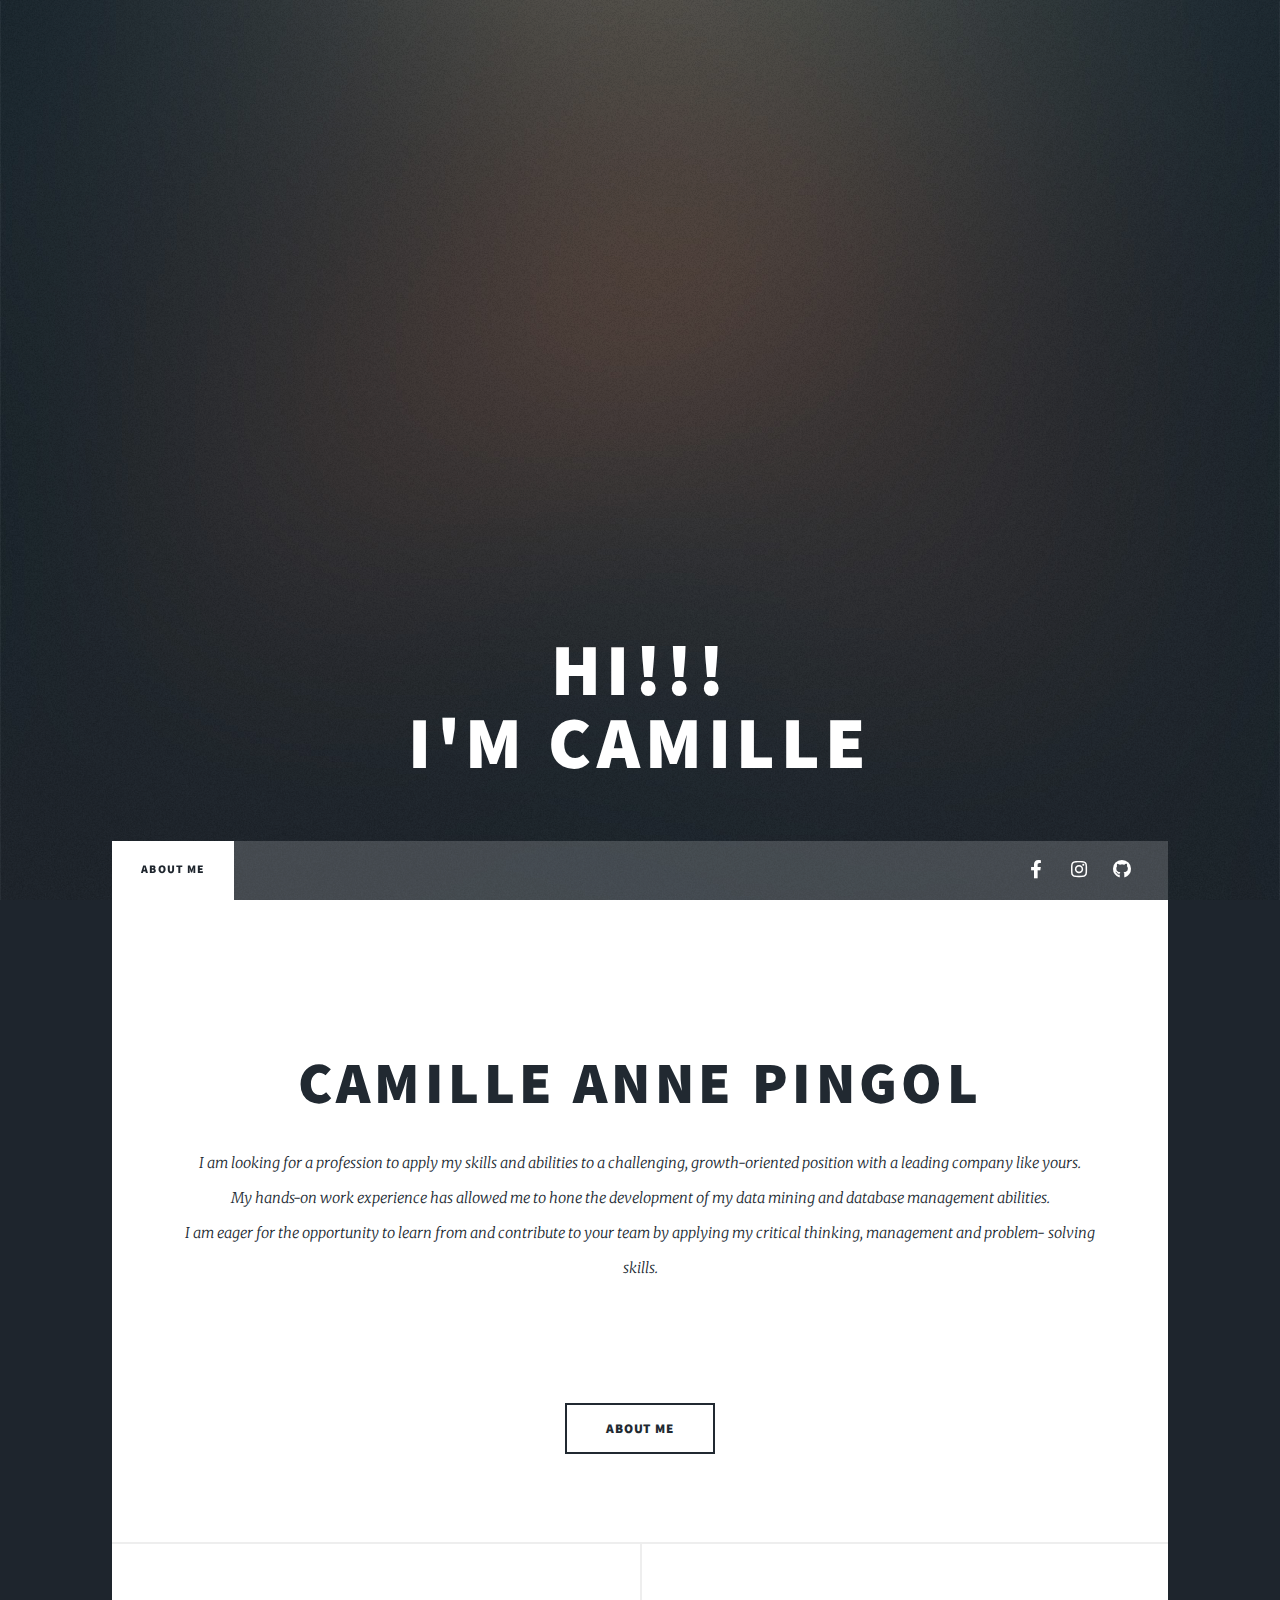
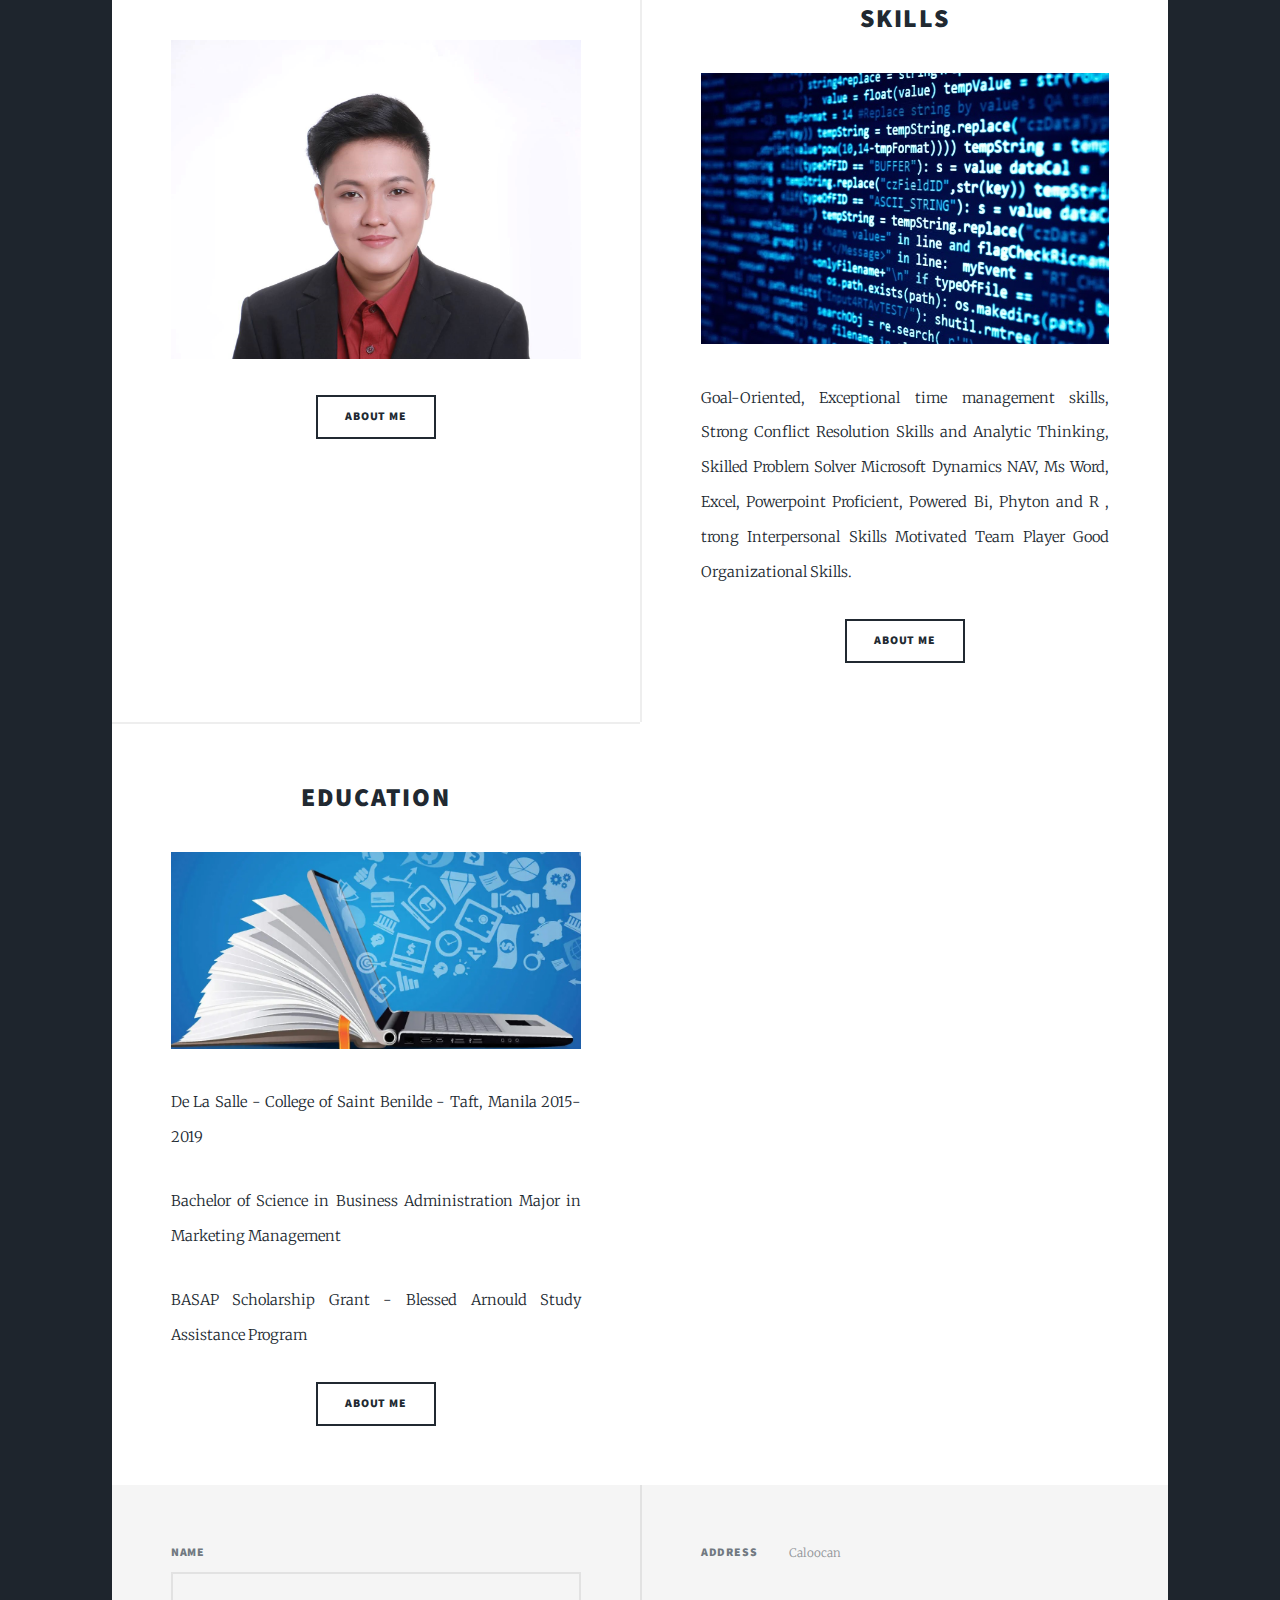
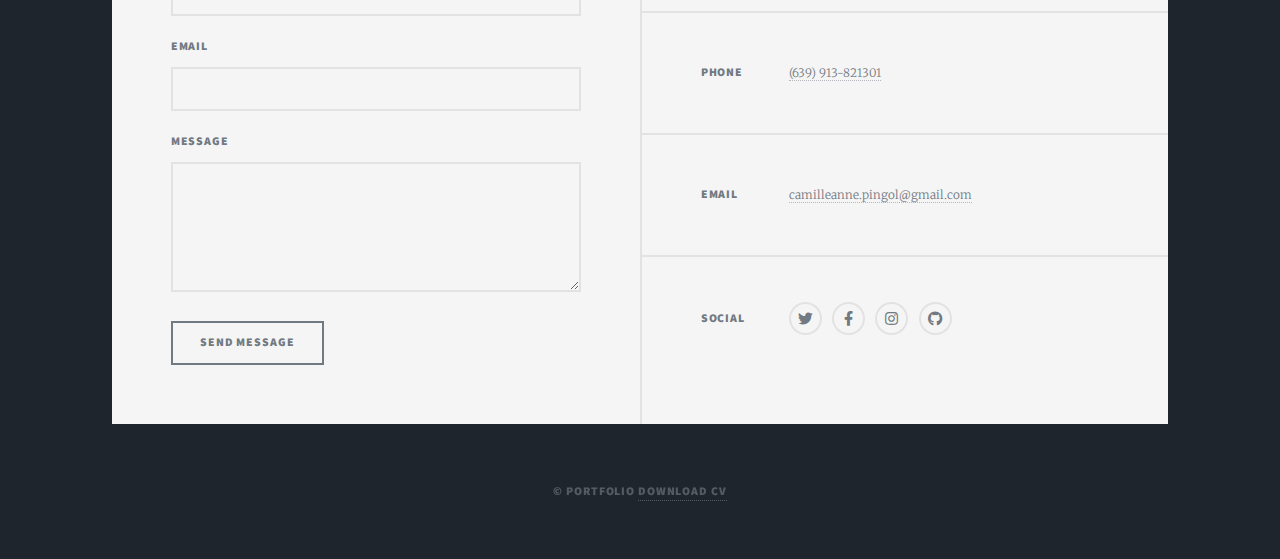
==== commit 4519235d: "Update index.html" ====
--- a/index.html
+++ b/index.html
@@ -6,7 +6,7 @@
 -->
 <html>
 	<head>
-		<title>Massively by HTML5 UP</title>
+		<title> portfolio </title>
 		<meta charset="utf-8" />
 		<meta name="viewport" content="width=device-width, initial-scale=1, user-scalable=no" />
 		<link rel="stylesheet" href="assets/css/main.css" />
@@ -19,30 +19,24 @@
 
 				<!-- Intro -->
 					<div id="intro">
-						<h1>This is<br />
-						Massively</h1>
-						<p>A free, fully responsive HTML5 + CSS3 site template designed by <a href="https://twitter.com/ajlkn">@ajlkn</a> for <a href="https://html5up.net">HTML5 UP</a><br />
-						and released for free under the <a href="https://html5up.net/license">Creative Commons license</a>.</p>
-						<ul class="actions">
-							<li><a href="#header" class="button icon solid solo fa-arrow-down scrolly">Continue</a></li>
-						</ul>
+						<h1>HI!!!<br />
+						i'm Camille </h1>
+
+
 					</div>
 
 				<!-- Header -->
 					<header id="header">
-						<a href="index.html" class="logo">Massively</a>
+						<a href="index.html" class="logo">Web Developer</a>
 					</header>
 
 				<!-- Nav -->
 					<nav id="nav">
 						<ul class="links">
-							<li class="active"><a href="index.html">This is Massively</a></li>
-							<li><a href="generic.html">Generic Page</a></li>
-							<li><a href="elements.html">Elements Reference</a></li>
+							<li class="active"><a href="index.html">About Me</a></li>
 						</ul>
 						<ul class="icons">
-							<li><a href="#" class="icon brands fa-twitter"><span class="label">Twitter</span></a></li>
-							<li><a href="#" class="icon brands fa-facebook-f"><span class="label">Facebook</span></a></li>
+							<li><a href="https://www.facebook.com/Khylle13" class="icon brands fa-facebook-f"><span class="label">Facebook</span></a></li>
 							<li><a href="#" class="icon brands fa-instagram"><span class="label">Instagram</span></a></li>
 							<li><a href="#" class="icon brands fa-github"><span class="label">GitHub</span></a></li>
 						</ul>
@@ -54,16 +48,15 @@
 						<!-- Featured Post -->
 							<article class="post featured">
 								<header class="major">
-									<span class="date">April 25, 2017</span>
-									<h2><a href="#">And this is a<br />
-									massive headline</a></h2>
-									<p>Aenean ornare velit lacus varius enim ullamcorper proin aliquam<br />
-									facilisis ante sed etiam magna interdum congue. Lorem ipsum dolor<br />
-									amet nullam sed etiam veroeros.</p>
+									<h2><a href="#"><br />
+									Camille Anne Pingol</a></h2>
+									<p>I am looking for a profession to apply my skills and abilities to a challenging, growth-oriented position with a leading company like yours.<br />
+										My hands-on work experience has allowed me to hone the development of my data mining and database management abilities.<br />
+										I am eager for the opportunity to learn from and contribute to your team by applying my critical thinking, management and problem- solving skills.</p>
 								</header>
-								<a href="#" class="image main"><img src="images/pic01.jpg" alt="" /></a>
+								<a href="#" class="image main"><img src="me.1.jpg" alt="" /></a>
 								<ul class="actions special">
-									<li><a href="#" class="button large">Full Story</a></li>
+									<li><a href="#" class="button large">About me</a></li>
 								</ul>
 							</article>
 
@@ -71,92 +64,36 @@
 							<section class="posts">
 								<article>
 									<header>
-										<span class="date">April 24, 2017</span>
-										<h2><a href="#">Sed magna<br />
-										ipsum faucibus</a></h2>
+						
+					
 									</header>
-									<a href="#" class="image fit"><img src="images/pic02.jpg" alt="" /></a>
-									<p>Donec eget ex magna. Interdum et malesuada fames ac ante ipsum primis in faucibus. Pellentesque venenatis dolor imperdiet dolor mattis sagittis magna etiam.</p>
+									<a href="#" class="image fit"><img src="images/me.1.jpg" alt="" /></a>
 									<ul class="actions special">
-										<li><a href="#" class="button">Full Story</a></li>
+										<li><a href="#" class="button">About me</a></li>
 									</ul>
 								</article>
 								<article>
 									<header>
-										<span class="date">April 22, 2017</span>
-										<h2><a href="#">Primis eget<br />
-										imperdiet lorem</a></h2>
+										<h2><a href="#">Skills<br />
 									</header>
-									<a href="#" class="image fit"><img src="images/pic03.jpg" alt="" /></a>
-									<p>Donec eget ex magna. Interdum et malesuada fames ac ante ipsum primis in faucibus. Pellentesque venenatis dolor imperdiet dolor mattis sagittis magna etiam.</p>
+									<a href="#" class="image fit"><img src="images/pic10.jpg" alt="" /></a>
+									<p>Goal-Oriented, Exceptional time management skills, Strong Conflict Resolution Skills and  Analytic Thinking, Skilled Problem Solver Microsoft Dynamics NAV, Ms Word, Excel, Powerpoint Proficient, Powered Bi, Phyton and R , trong Interpersonal Skills Motivated Team Player Good Organizational Skills.</p>
 									<ul class="actions special">
-										<li><a href="#" class="button">Full Story</a></li>
+										<li><a href="#" class="button">About me</a></li>
 									</ul>
 								</article>
 								<article>
 									<header>
-										<span class="date">April 18, 2017</span>
-										<h2><a href="#">Ante mattis<br />
-										interdum dolor</a></h2>
+										<h2><a href="#">Education<br />
 									</header>
-									<a href="#" class="image fit"><img src="images/pic04.jpg" alt="" /></a>
-									<p>Donec eget ex magna. Interdum et malesuada fames ac ante ipsum primis in faucibus. Pellentesque venenatis dolor imperdiet dolor mattis sagittis magna etiam.</p>
+									<a href="#" class="image fit"><img src="images/pic11.jpg" alt="" /></a>
+									<p>De La Salle - College of Saint Benilde - Taft, Manila 2015-2019<p></p>
+									<p>Bachelor of Science in Business Administration Major in Marketing Management<p></p>
+									<p>BASAP Scholarship Grant - Blessed Arnould Study Assistance Program<p></p>
 									<ul class="actions special">
-										<li><a href="#" class="button">Full Story</a></li>
-									</ul>
-								</article>
-								<article>
-									<header>
-										<span class="date">April 14, 2017</span>
-										<h2><a href="#">Tempus sed<br />
-										nulla imperdiet</a></h2>
-									</header>
-									<a href="#" class="image fit"><img src="images/pic05.jpg" alt="" /></a>
-									<p>Donec eget ex magna. Interdum et malesuada fames ac ante ipsum primis in faucibus. Pellentesque venenatis dolor imperdiet dolor mattis sagittis magna etiam.</p>
-									<ul class="actions special">
-										<li><a href="#" class="button">Full Story</a></li>
-									</ul>
-								</article>
-								<article>
-									<header>
-										<span class="date">April 11, 2017</span>
-										<h2><a href="#">Odio magna<br />
-										sed consectetur</a></h2>
-									</header>
-									<a href="#" class="image fit"><img src="images/pic06.jpg" alt="" /></a>
-									<p>Donec eget ex magna. Interdum et malesuada fames ac ante ipsum primis in faucibus. Pellentesque venenatis dolor imperdiet dolor mattis sagittis magna etiam.</p>
-									<ul class="actions special">
-										<li><a href="#" class="button">Full Story</a></li>
-									</ul>
-								</article>
-								<article>
-									<header>
-										<span class="date">April 7, 2017</span>
-										<h2><a href="#">Augue lorem<br />
-										primis vestibulum</a></h2>
-									</header>
-									<a href="#" class="image fit"><img src="images/pic07.jpg" alt="" /></a>
-									<p>Donec eget ex magna. Interdum et malesuada fames ac ante ipsum primis in faucibus. Pellentesque venenatis dolor imperdiet dolor mattis sagittis magna etiam.</p>
-									<ul class="actions special">
-										<li><a href="#" class="button">Full Story</a></li>
-									</ul>
-								</article>
-							</section>
+										<li><a href="#" class="button">About me</a></li>								
 
 						<!-- Footer -->
-							<footer>
-								<div class="pagination">
-									<!--<a href="#" class="previous">Prev</a>-->
-									<a href="#" class="page active">1</a>
-									<a href="#" class="page">2</a>
-									<a href="#" class="page">3</a>
-									<span class="extra">&hellip;</span>
-									<a href="#" class="page">8</a>
-									<a href="#" class="page">9</a>
-									<a href="#" class="page">10</a>
-									<a href="#" class="next">Next</a>
-								</div>
-							</footer>
 
 					</div>
 
@@ -186,16 +123,15 @@
 						<section class="split contact">
 							<section class="alt">
 								<h3>Address</h3>
-								<p>1234 Somewhere Road #87257<br />
-								Nashville, TN 00000-0000</p>
+								<p>Caloocan<br />
 							</section>
 							<section>
 								<h3>Phone</h3>
-								<p><a href="#">(000) 000-0000</a></p>
+								<p><a href="#">(639) 913-821301</a></p>
 							</section>
 							<section>
 								<h3>Email</h3>
-								<p><a href="#">info@untitled.tld</a></p>
+								<p><a href="#">camilleanne.pingol@gmail.com</a></p>
 							</section>
 							<section>
 								<h3>Social</h3>
@@ -211,7 +147,8 @@
 
 				<!-- Copyright -->
 					<div id="copyright">
-						<ul><li>&copy; Untitled</li><li>Design: <a href="https://html5up.net">HTML5 UP</a></li></ul>
+						<ul><li>&copy; Portfolio</li> <a href="C:\Users\user\Desktop\project\CV\Camille Anne Pingol.pdf" download>Download CV</a>
+						</ul>
 					</div>
 
 			</div>
@@ -226,4 +163,4 @@
 			<script src="assets/js/main.js"></script>
 
 	</body>
-</html>+</html>
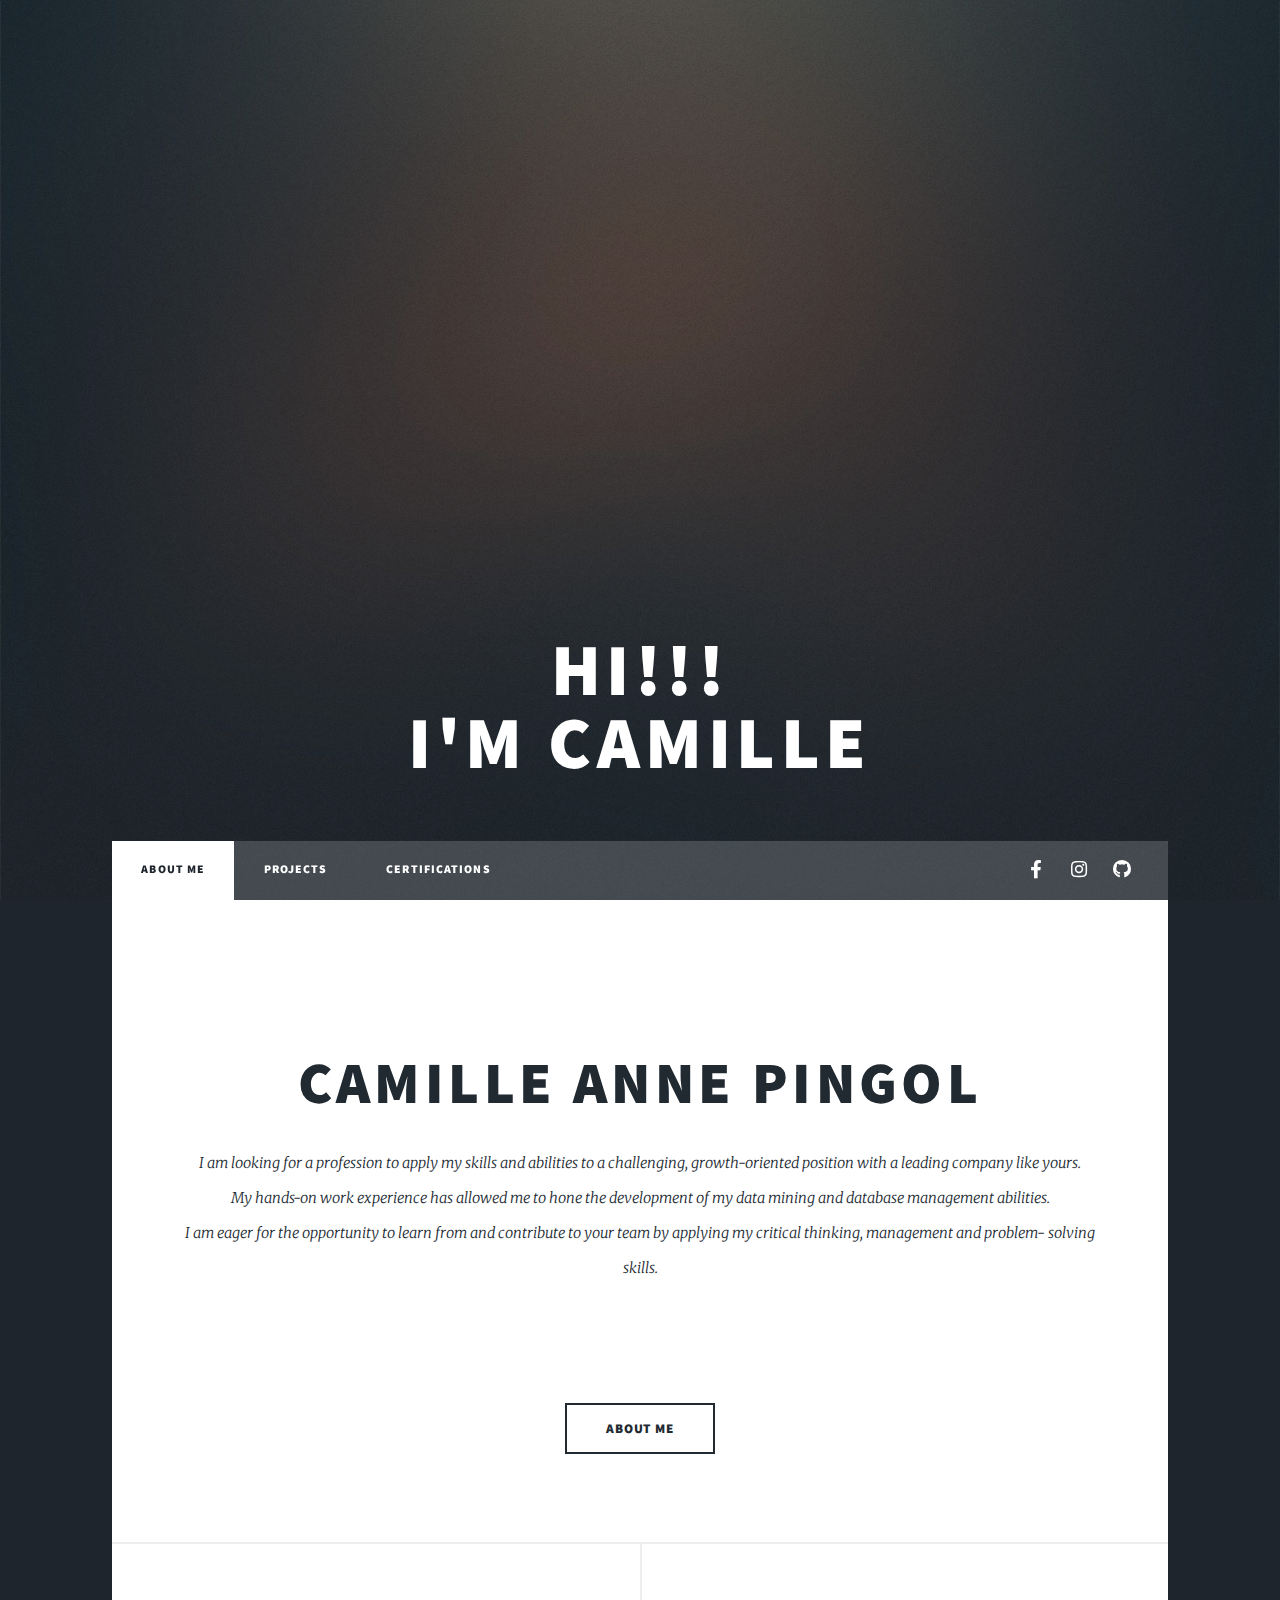
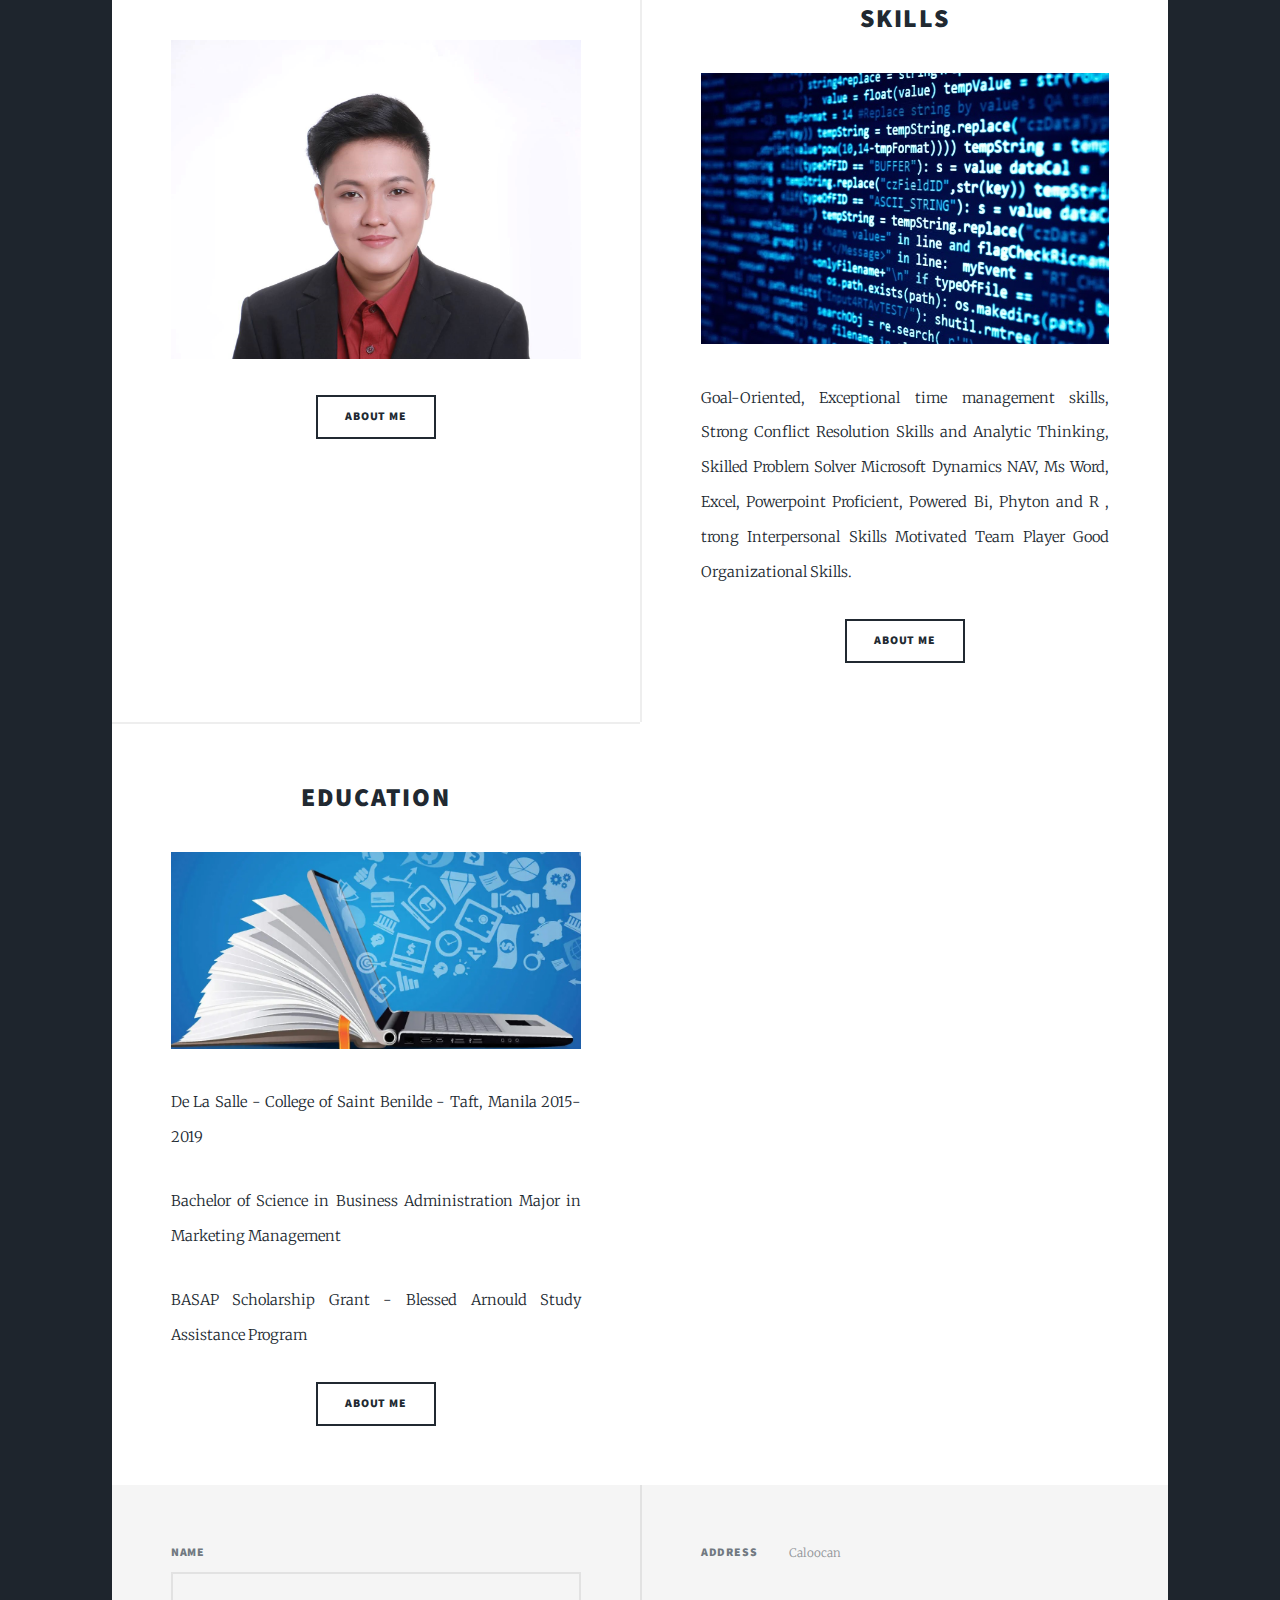
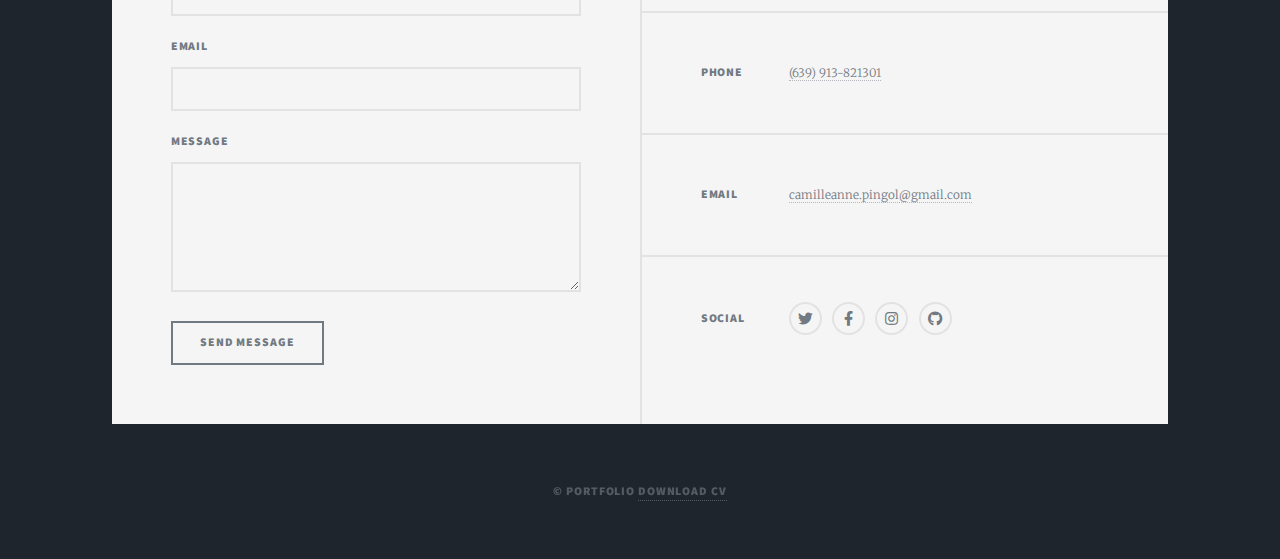
==== commit f1d8a000: "Update index.html" ====
--- a/index.html
+++ b/index.html
@@ -34,6 +34,8 @@
 					<nav id="nav">
 						<ul class="links">
 							<li class="active"><a href="index.html">About Me</a></li>
+							<li><a href="generic.html">Projects</a></li>
+							<li><a href="elements.html">Certifications</a></li>
 						</ul>
 						<ul class="icons">
 							<li><a href="https://www.facebook.com/Khylle13" class="icon brands fa-facebook-f"><span class="label">Facebook</span></a></li>
@@ -147,7 +149,7 @@
 
 				<!-- Copyright -->
 					<div id="copyright">
-						<ul><li>&copy; Portfolio</li> <a href="C:\Users\user\Desktop\project\CV\Camille Anne Pingol.pdf" download>Download CV</a>
+						<ul><li>&copy; Portfolio</li> <a href="file:///C:/Users/pocruz/Desktop/project/CV/Camille%20Anne%20Pingol.pdf" download>Download CV</a>
 						</ul>
 					</div>
 
